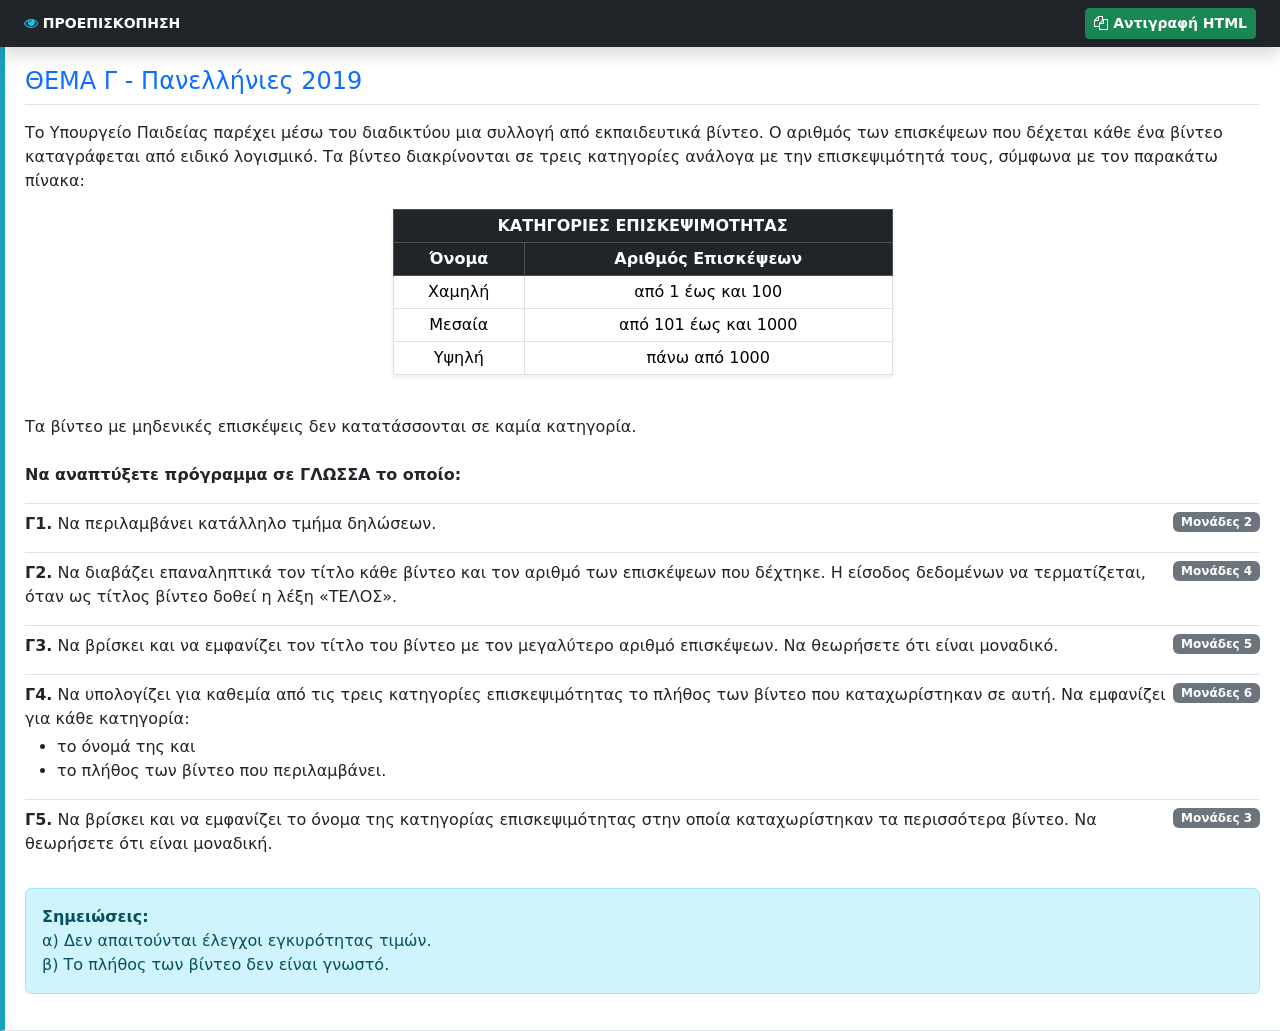
==== editor.html @ a5ac5e38 "Προσθέσαμε την δυνατότητα να κλειδώνω και να ξεκλειδώνω μεζεδάκια από την λίστα επίσης τώρα φαίνοντα" ====
<!DOCTYPE html>
<html lang="el">

<head>
    <meta charset="UTF-8">
    <meta name="viewport" content="width=device-width, initial-scale=1.0">
    <title>Πρόχειρο Μεζεδακίου</title>
    <!-- Bootstrap 5 CDN -->
    <link href="https://cdn.jsdelivr.net/npm/bootstrap@5.3.0/dist/css/bootstrap.min.css" rel="stylesheet">
    <!-- Font Awesome -->
    <link rel="stylesheet" href="https://cdnjs.cloudflare.com/ajax/libs/font-awesome/4.7.0/css/font-awesome.min.css">
    <style>
        body {
            padding: 50px;
            background-color: #f8f9fa;
        }

        .preview-box {
            background: white;
            padding: 20px;
            border-left: 5px solid #17a2b8;
            border-bottom: 1px solid #dee2e6;
            width: 100%;
            min-height: 100vh;
            margin: 0;
            border-radius: 0;
        }

        body {
            padding: 0 !important;
            margin: 0;
        }

        /* Επιπλέον στυλ για το κείμενο του θέματος */
        .html-content-wrapper code {
            color: #d63384;
            font-weight: bold;
            background-color: #f8f9fa;
            padding: 0 4px;
            border-radius: 3px;
        }
    </style>
</head>

<body>

    <div class="container-fluid px-0">
        <!-- Sticky Header με κουμπί Αντιγραφής -->
        <div class="sticky-top bg-dark p-2 d-flex justify-content-between align-items-center shadow">
            <span class="text-white ms-3 fw-bold small"><i class="fa fa-eye text-info"></i> ΠΡΟΕΠΙΣΚΟΠΗΣΗ</span>
            <button onclick="copyMezeHTML()" class="btn btn-success btn-sm me-3 fw-bold">
                <i class="fa fa-copy"></i> Αντιγραφή HTML
            </button>
        </div>

        <div class="preview-box" id="mezePreview">
            <html>
            <div class="html-content-wrapper">
                <h4 class="text-primary mb-3 border-bottom pb-2">ΘΕΜΑ Γ - Πανελλήνιες 2019</h4>

                <p>Το Υπουργείο Παιδείας παρέχει μέσω του διαδικτύου μια συλλογή από εκπαιδευτικά βίντεο. Ο αριθμός των
                    επισκέψεων που δέχεται κάθε ένα βίντεο καταγράφεται από ειδικό λογισμικό. Τα βίντεο διακρίνονται σε
                    τρεις κατηγορίες ανάλογα με την επισκεψιμότητά τους, σύμφωνα με τον παρακάτω πίνακα:</p>

                <div class="table-responsive mb-4">
                    <table class="table table-sm table-bordered text-center align-middle bg-light shadow-sm mx-auto"
                        style="max-width: 500px;">
                        <thead class="table-dark">
                            <tr>
                                <th colspan="2">ΚΑΤΗΓΟΡΙΕΣ ΕΠΙΣΚΕΨΙΜΟΤΗΤΑΣ</th>
                            </tr>
                            <tr>
                                <th>Όνομα</th>
                                <th>Αριθμός Επισκέψεων</th>
                            </tr>
                        </thead>
                        <tbody>
                            <tr>
                                <td>Χαμηλή</td>
                                <td>από 1 έως και 100</td>
                            </tr>
                            <tr>
                                <td>Μεσαία</td>
                                <td>από 101 έως και 1000</td>
                            </tr>
                            <tr>
                                <td>Υψηλή</td>
                                <td>πάνω από 1000</td>
                            </tr>
                        </tbody>
                    </table>
                </div>

                <p>Τα βίντεο με μηδενικές επισκέψεις δεν κατατάσσονται σε καμία κατηγορία.</p>

                <p class="fw-bold mt-4">Να αναπτύξετε πρόγραμμα σε ΓΛΩΣΣΑ το οποίο:</p>

                <div class="mb-3 d-flex justify-content-between align-items-start border-top pt-2">
                    <div><strong>Γ1.</strong> Να περιλαμβάνει κατάλληλο τμήμα δηλώσεων.</div>
                    <span class="badge bg-secondary">Μονάδες 2</span>
                </div>

                <div class="mb-3 d-flex justify-content-between align-items-start border-top pt-2">
                    <div><strong>Γ2.</strong> Να διαβάζει επαναληπτικά τον τίτλο κάθε βίντεο και τον αριθμό των
                        επισκέψεων που δέχτηκε. Η είσοδος δεδομένων να τερματίζεται, όταν ως τίτλος βίντεο δοθεί η λέξη
                        «ΤΕΛΟΣ».</div>
                    <span class="badge bg-secondary">Μονάδες 4</span>
                </div>

                <div class="mb-3 d-flex justify-content-between align-items-start border-top pt-2">
                    <div><strong>Γ3.</strong> Να βρίσκει και να εμφανίζει τον τίτλο του βίντεο με τον μεγαλύτερο αριθμό
                        επισκέψεων. Να θεωρήσετε ότι είναι μοναδικό.</div>
                    <span class="badge bg-secondary">Μονάδες 5</span>
                </div>

                <div class="mb-3 d-flex justify-content-between align-items-start border-top pt-2">
                    <div>
                        <strong>Γ4.</strong> Να υπολογίζει για καθεμία από τις τρεις κατηγορίες επισκεψιμότητας το
                        πλήθος των βίντεο που καταχωρίστηκαν σε αυτή. Να εμφανίζει για κάθε κατηγορία:
                        <ul class="mb-0 mt-1">
                            <li>το όνομά της και</li>
                            <li>το πλήθος των βίντεο που περιλαμβάνει.</li>
                        </ul>
                    </div>
                    <span class="badge bg-secondary">Μονάδες 6</span>
                </div>

                <div class="mb-3 d-flex justify-content-between align-items-start border-top pt-2 pb-2">
                    <div><strong>Γ5.</strong> Να βρίσκει και να εμφανίζει το όνομα της κατηγορίας επισκεψιμότητας στην
                        οποία καταχωρίστηκαν τα περισσότερα βίντεο. Να θεωρήσετε ότι είναι μοναδική.</div>
                    <span class="badge bg-secondary">Μονάδες 3</span>
                </div>

                <div class="alert alert-info mt-4">
                    <strong>Σημειώσεις:</strong><br>
                    α) Δεν απαιτούνται έλεγχοι εγκυρότητας τιμών.<br>
                    β) Το πλήθος των βίντεο δεν είναι γνωστό.
                </div>
            </div>

            </html>
        </div>
    </div>

    <script>
        function copyMezeHTML() {
            const wrapper = document.querySelector('.html-content-wrapper');
            if (!wrapper) return;
            const finalHtml = "<html>\n" + wrapper.outerHTML + "\n</html>";

            // Προσπάθεια με το σύγχρονο API
            if (navigator.clipboard && window.isSecureContext) {
                navigator.clipboard.writeText(finalHtml).then(() => {
                    showSuccess();
                }).catch(() => {
                    fallbackCopy(finalHtml);
                });
            } else {
                fallbackCopy(finalHtml);
            }
        }

        function fallbackCopy(text) {
            const textArea = document.createElement("textarea");
            textArea.value = text;
            document.body.appendChild(textArea);
            textArea.select();
            try {
                document.execCommand('copy');
                showSuccess();
            } catch (err) {
                alert('Η αντιγραφή απέτυχε. Παρακαλώ αντιγράψτε το κείμενο χειροκίνητα.');
            }
            document.body.removeChild(textArea);
        }

        function showSuccess() {
            const btn = document.querySelector('.sticky-top button');
            const originalContent = btn.innerHTML;

            btn.innerHTML = '<i class="fa fa-check"></i> Αντιγράφηκε!';
            btn.classList.replace('btn-success', 'btn-light');

            setTimeout(() => {
                btn.innerHTML = originalContent;
                btn.classList.replace('btn-light', 'btn-success');
            }, 2000);
        }
    </script>

</body>

</html>
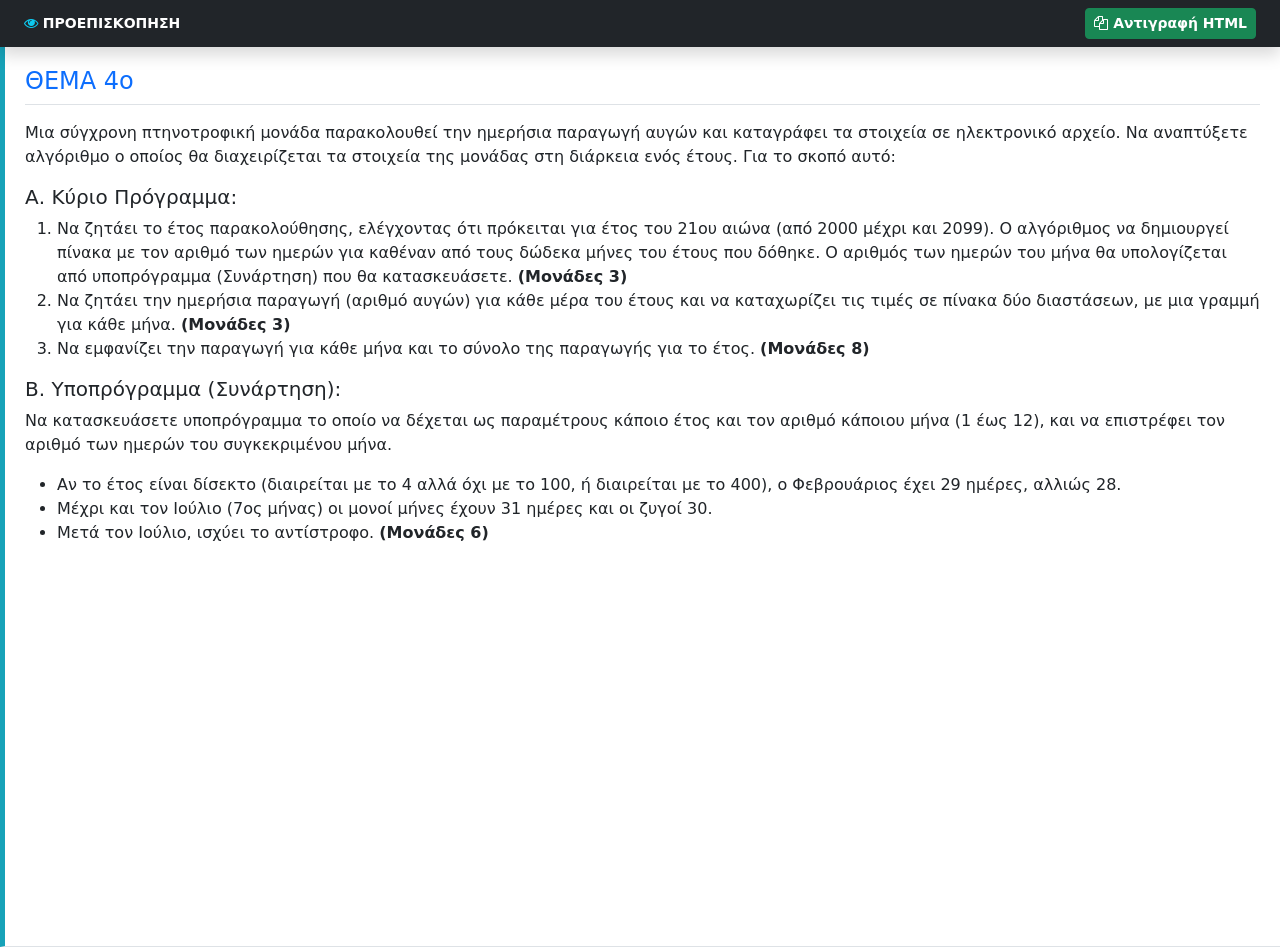
==== commit c1a78aa5: "Προσθέσαμε την δυνατότητα να φεύγει email ή μήνυμα με whatsapp με την βαθμολογία" ====
--- a/editor.html
+++ b/editor.html
@@ -56,85 +56,35 @@
         <div class="preview-box" id="mezePreview">
             <html>
             <div class="html-content-wrapper">
-                <h4 class="text-primary mb-3 border-bottom pb-2">ΘΕΜΑ Γ - Πανελλήνιες 2019</h4>
+                <h4 class="text-primary mb-3 border-bottom pb-2">ΘΕΜΑ 4ο</h4>
+                <p>Μια σύγχρονη πτηνοτροφική μονάδα παρακολουθεί την ημερήσια παραγωγή αυγών και καταγράφει τα στοιχεία
+                    σε ηλεκτρονικό αρχείο. Να αναπτύξετε αλγόριθμο ο οποίος θα διαχειρίζεται τα στοιχεία της μονάδας στη
+                    διάρκεια ενός έτους. Για το σκοπό αυτό:</p>
 
-                <p>Το Υπουργείο Παιδείας παρέχει μέσω του διαδικτύου μια συλλογή από εκπαιδευτικά βίντεο. Ο αριθμός των
-                    επισκέψεων που δέχεται κάθε ένα βίντεο καταγράφεται από ειδικό λογισμικό. Τα βίντεο διακρίνονται σε
-                    τρεις κατηγορίες ανάλογα με την επισκεψιμότητά τους, σύμφωνα με τον παρακάτω πίνακα:</p>
+                <div class="mb-4">
+                    <h5>Α. Κύριο Πρόγραμμα:</h5>
+                    <ol>
+                        <li>Να ζητάει το έτος παρακολούθησης, ελέγχοντας ότι πρόκειται για έτος του 21ου αιώνα (από 2000
+                            μέχρι και 2099). Ο αλγόριθμος να δημιουργεί πίνακα με τον αριθμό των ημερών για καθέναν από
+                            τους δώδεκα μήνες του έτους που δόθηκε. Ο αριθμός των ημερών του μήνα θα υπολογίζεται από
+                            υποπρόγραμμα (Συνάρτηση) που θα κατασκευάσετε. <strong>(Μονάδες 3)</strong></li>
+                        <li>Να ζητάει την ημερήσια παραγωγή (αριθμό αυγών) για κάθε μέρα του έτους και να καταχωρίζει
+                            τις τιμές σε πίνακα δύο διαστάσεων, με μια γραμμή για κάθε μήνα. <strong>(Μονάδες
+                                3)</strong></li>
+                        <li>Να εμφανίζει την παραγωγή για κάθε μήνα και το σύνολο της παραγωγής για το έτος.
+                            <strong>(Μονάδες
+                                8)</strong></li>
+                    </ol>
 
-                <div class="table-responsive mb-4">
-                    <table class="table table-sm table-bordered text-center align-middle bg-light shadow-sm mx-auto"
-                        style="max-width: 500px;">
-                        <thead class="table-dark">
-                            <tr>
-                                <th colspan="2">ΚΑΤΗΓΟΡΙΕΣ ΕΠΙΣΚΕΨΙΜΟΤΗΤΑΣ</th>
-                            </tr>
-                            <tr>
-                                <th>Όνομα</th>
-                                <th>Αριθμός Επισκέψεων</th>
-                            </tr>
-                        </thead>
-                        <tbody>
-                            <tr>
-                                <td>Χαμηλή</td>
-                                <td>από 1 έως και 100</td>
-                            </tr>
-                            <tr>
-                                <td>Μεσαία</td>
-                                <td>από 101 έως και 1000</td>
-                            </tr>
-                            <tr>
-                                <td>Υψηλή</td>
-                                <td>πάνω από 1000</td>
-                            </tr>
-                        </tbody>
-                    </table>
-                </div>
-
-                <p>Τα βίντεο με μηδενικές επισκέψεις δεν κατατάσσονται σε καμία κατηγορία.</p>
-
-                <p class="fw-bold mt-4">Να αναπτύξετε πρόγραμμα σε ΓΛΩΣΣΑ το οποίο:</p>
-
-                <div class="mb-3 d-flex justify-content-between align-items-start border-top pt-2">
-                    <div><strong>Γ1.</strong> Να περιλαμβάνει κατάλληλο τμήμα δηλώσεων.</div>
-                    <span class="badge bg-secondary">Μονάδες 2</span>
-                </div>
-
-                <div class="mb-3 d-flex justify-content-between align-items-start border-top pt-2">
-                    <div><strong>Γ2.</strong> Να διαβάζει επαναληπτικά τον τίτλο κάθε βίντεο και τον αριθμό των
-                        επισκέψεων που δέχτηκε. Η είσοδος δεδομένων να τερματίζεται, όταν ως τίτλος βίντεο δοθεί η λέξη
-                        «ΤΕΛΟΣ».</div>
-                    <span class="badge bg-secondary">Μονάδες 4</span>
-                </div>
-
-                <div class="mb-3 d-flex justify-content-between align-items-start border-top pt-2">
-                    <div><strong>Γ3.</strong> Να βρίσκει και να εμφανίζει τον τίτλο του βίντεο με τον μεγαλύτερο αριθμό
-                        επισκέψεων. Να θεωρήσετε ότι είναι μοναδικό.</div>
-                    <span class="badge bg-secondary">Μονάδες 5</span>
-                </div>
-
-                <div class="mb-3 d-flex justify-content-between align-items-start border-top pt-2">
-                    <div>
-                        <strong>Γ4.</strong> Να υπολογίζει για καθεμία από τις τρεις κατηγορίες επισκεψιμότητας το
-                        πλήθος των βίντεο που καταχωρίστηκαν σε αυτή. Να εμφανίζει για κάθε κατηγορία:
-                        <ul class="mb-0 mt-1">
-                            <li>το όνομά της και</li>
-                            <li>το πλήθος των βίντεο που περιλαμβάνει.</li>
-                        </ul>
-                    </div>
-                    <span class="badge bg-secondary">Μονάδες 6</span>
-                </div>
-
-                <div class="mb-3 d-flex justify-content-between align-items-start border-top pt-2 pb-2">
-                    <div><strong>Γ5.</strong> Να βρίσκει και να εμφανίζει το όνομα της κατηγορίας επισκεψιμότητας στην
-                        οποία καταχωρίστηκαν τα περισσότερα βίντεο. Να θεωρήσετε ότι είναι μοναδική.</div>
-                    <span class="badge bg-secondary">Μονάδες 3</span>
-                </div>
-
-                <div class="alert alert-info mt-4">
-                    <strong>Σημειώσεις:</strong><br>
-                    α) Δεν απαιτούνται έλεγχοι εγκυρότητας τιμών.<br>
-                    β) Το πλήθος των βίντεο δεν είναι γνωστό.
+                    <h5>Β. Υποπρόγραμμα (Συνάρτηση):</h5>
+                    <p>Να κατασκευάσετε υποπρόγραμμα το οποίο να δέχεται ως παραμέτρους κάποιο έτος και τον αριθμό
+                        κάποιου μήνα (1 έως 12), και να επιστρέφει τον αριθμό των ημερών του συγκεκριμένου μήνα.</p>
+                    <ul>
+                        <li>Αν το έτος είναι δίσεκτο (διαιρείται με το 4 αλλά όχι με το 100, ή διαιρείται με το 400), ο
+                            Φεβρουάριος έχει 29 ημέρες, αλλιώς 28.</li>
+                        <li>Μέχρι και τον Ιούλιο (7ος μήνας) οι μονοί μήνες έχουν 31 ημέρες και οι ζυγοί 30.</li>
+                        <li>Μετά τον Ιούλιο, ισχύει το αντίστροφο. <strong>(Μονάδες 6)</strong></li>
+                    </ul>
                 </div>
             </div>
 
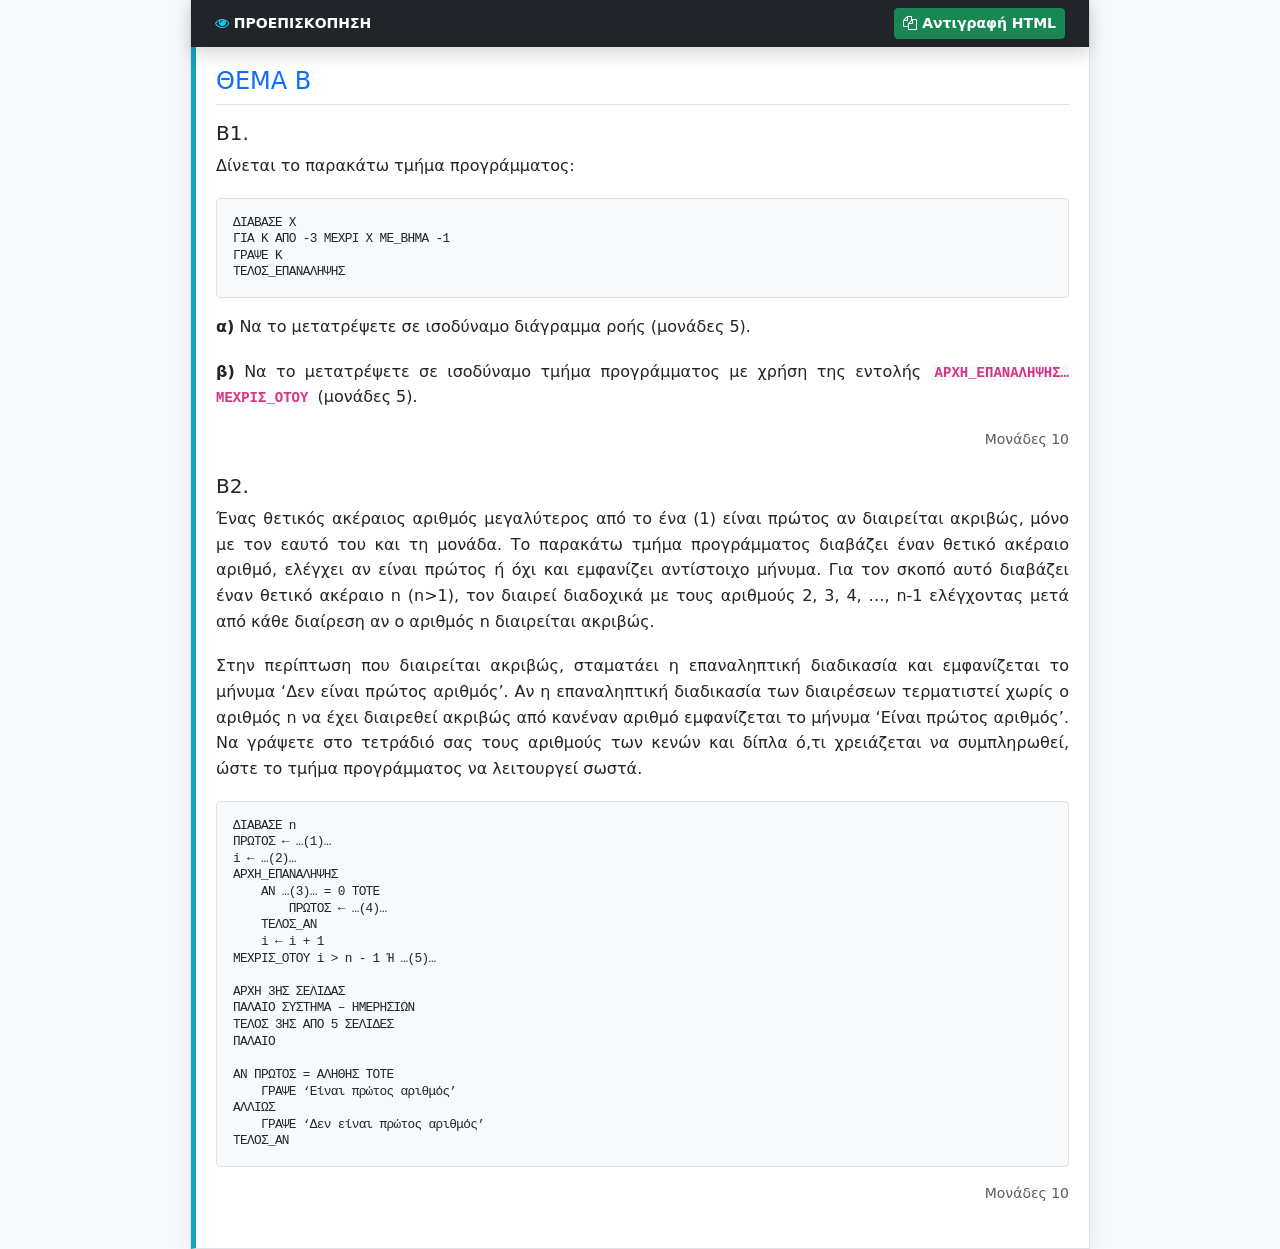
==== commit df0f55a5: "Δώσαμε το δικαίωμα παράτασης μόνο σε όσους έχουν μέοσ όρο πάνω απ 15 και έχουν λιγότερες απο 5 καθυσ" ====
--- a/editor.html
+++ b/editor.html
@@ -9,6 +9,7 @@
     <link href="https://cdn.jsdelivr.net/npm/bootstrap@5.3.0/dist/css/bootstrap.min.css" rel="stylesheet">
     <!-- Font Awesome -->
     <link rel="stylesheet" href="https://cdnjs.cloudflare.com/ajax/libs/font-awesome/4.7.0/css/font-awesome.min.css">
+    <link rel="stylesheet" href="aepp.css">
     <style>
         body {
             padding: 50px;
@@ -54,41 +55,63 @@
         </div>
 
         <div class="preview-box" id="mezePreview">
-            <html>
             <div class="html-content-wrapper">
-                <h4 class="text-primary mb-3 border-bottom pb-2">ΘΕΜΑ 4ο</h4>
-                <p>Μια σύγχρονη πτηνοτροφική μονάδα παρακολουθεί την ημερήσια παραγωγή αυγών και καταγράφει τα στοιχεία
-                    σε ηλεκτρονικό αρχείο. Να αναπτύξετε αλγόριθμο ο οποίος θα διαχειρίζεται τα στοιχεία της μονάδας στη
-                    διάρκεια ενός έτους. Για το σκοπό αυτό:</p>
+                <h4 class="text-primary mb-3 border-bottom pb-2">ΘΕΜΑ Β</h4>
 
                 <div class="mb-4">
-                    <h5>Α. Κύριο Πρόγραμμα:</h5>
-                    <ol>
-                        <li>Να ζητάει το έτος παρακολούθησης, ελέγχοντας ότι πρόκειται για έτος του 21ου αιώνα (από 2000
-                            μέχρι και 2099). Ο αλγόριθμος να δημιουργεί πίνακα με τον αριθμό των ημερών για καθέναν από
-                            τους δώδεκα μήνες του έτους που δόθηκε. Ο αριθμός των ημερών του μήνα θα υπολογίζεται από
-                            υποπρόγραμμα (Συνάρτηση) που θα κατασκευάσετε. <strong>(Μονάδες 3)</strong></li>
-                        <li>Να ζητάει την ημερήσια παραγωγή (αριθμό αυγών) για κάθε μέρα του έτους και να καταχωρίζει
-                            τις τιμές σε πίνακα δύο διαστάσεων, με μια γραμμή για κάθε μήνα. <strong>(Μονάδες
-                                3)</strong></li>
-                        <li>Να εμφανίζει την παραγωγή για κάθε μήνα και το σύνολο της παραγωγής για το έτος.
-                            <strong>(Μονάδες
-                                8)</strong></li>
-                    </ol>
+                    <h5>Β1.</h5>
+                    <p>Δίνεται το παρακάτω τμήμα προγράμματος:</p>
+                    <pre class="aepp-code">ΔΙΑΒΑΣΕ Χ
+ΓΙΑ Κ ΑΠΟ -3 ΜΕΧΡΙ Χ ΜΕ_ΒΗΜΑ -1
+ΓΡΑΨΕ Κ
+ΤΕΛΟΣ_ΕΠΑΝΑΛΗΨΗΣ</pre>
+                    <p><strong>α)</strong> Να το μετατρέψετε σε ισοδύναμο διάγραμμα ροής (μονάδες 5).</p>
+                    <p><strong>β)</strong> Να το μετατρέψετε σε ισοδύναμο τμήμα προγράμματος με χρήση της
+                        εντολής <code>ΑΡΧΗ_ΕΠΑΝΑΛΗΨΗΣ…ΜΕΧΡΙΣ_ΟΤΟΥ</code> (μονάδες 5).</p>
+                    <div class="text-end small text-muted">Μονάδες 10</div>
+                </div>
 
-                    <h5>Β. Υποπρόγραμμα (Συνάρτηση):</h5>
-                    <p>Να κατασκευάσετε υποπρόγραμμα το οποίο να δέχεται ως παραμέτρους κάποιο έτος και τον αριθμό
-                        κάποιου μήνα (1 έως 12), και να επιστρέφει τον αριθμό των ημερών του συγκεκριμένου μήνα.</p>
-                    <ul>
-                        <li>Αν το έτος είναι δίσεκτο (διαιρείται με το 4 αλλά όχι με το 100, ή διαιρείται με το 400), ο
-                            Φεβρουάριος έχει 29 ημέρες, αλλιώς 28.</li>
-                        <li>Μέχρι και τον Ιούλιο (7ος μήνας) οι μονοί μήνες έχουν 31 ημέρες και οι ζυγοί 30.</li>
-                        <li>Μετά τον Ιούλιο, ισχύει το αντίστροφο. <strong>(Μονάδες 6)</strong></li>
-                    </ul>
+                <div class="mb-4">
+                    <h5>Β2.</h5>
+                    <p>Ένας θετικός ακέραιος αριθμός μεγαλύτερος από το ένα (1) είναι πρώτος
+                        αν διαιρείται ακριβώς, μόνο με τον εαυτό του και τη μονάδα. Το
+                        παρακάτω τμήμα προγράμματος διαβάζει έναν θετικό ακέραιο αριθμό,
+                        ελέγχει αν είναι πρώτος ή όχι και εμφανίζει αντίστοιχο μήνυμα. Για τον
+                        σκοπό αυτό διαβάζει έναν θετικό ακέραιο n (n>1), τον διαιρεί διαδοχικά
+                        με τους αριθμούς 2, 3, 4, …, n-1 ελέγχοντας μετά από κάθε διαίρεση αν ο
+                        αριθμός n διαιρείται ακριβώς.</p>
+
+                    <p>Στην περίπτωση που διαιρείται ακριβώς, σταματάει η επαναληπτική
+                        διαδικασία και εμφανίζεται το μήνυμα ‘Δεν είναι πρώτος αριθμός’. Αν η
+                        επαναληπτική διαδικασία των διαιρέσεων τερματιστεί χωρίς ο αριθμός n
+                        να έχει διαιρεθεί ακριβώς από κανέναν αριθμό εμφανίζεται το μήνυμα
+                        ‘Είναι πρώτος αριθμός’. Να γράψετε στο τετράδιό σας τους αριθμούς των
+                        κενών και δίπλα ό,τι χρειάζεται να συμπληρωθεί, ώστε το τμήμα
+                        προγράμματος να λειτουργεί σωστά.</p>
+
+                    <pre class="aepp-code">ΔΙΑΒΑΣΕ n
+ΠΡΩΤΟΣ &larr; …(1)…
+i &larr; …(2)…
+AΡΧΗ_ΕΠΑΝΑΛΗΨΗΣ
+    ΑΝ …(3)… = 0 ΤΟΤΕ
+        ΠΡΩΤΟΣ &larr; …(4)…
+    TEΛΟΣ_ΑΝ
+    i &larr; i + 1
+MEXΡΙΣ_ΟΤΟΥ i > n - 1 Ή …(5)…
+
+ΑΡΧΗ 3ΗΣ ΣΕΛΙΔΑΣ
+ΠΑΛΑΙΟ ΣΥΣΤΗΜΑ – ΗΜΕΡΗΣΙΩΝ
+ΤΕΛΟΣ 3ΗΣ ΑΠΟ 5 ΣΕΛΙΔΕΣ
+ΠΑΛΑΙΟ
+
+ΑΝ ΠΡΩΤΟΣ = ΑΛΗΘΗΣ ΤΟΤΕ
+    ΓΡΑΨΕ ‘Είναι πρώτος αριθμός’
+ΑΛΛΙΩΣ
+    ΓΡΑΨΕ ‘Δεν είναι πρώτος αριθμός’
+ΤΕΛΟΣ_ΑΝ</pre>
+                    <div class="text-end small text-muted">Μονάδες 10</div>
                 </div>
             </div>
-
-            </html>
         </div>
     </div>
 
@@ -96,7 +119,19 @@
         function copyMezeHTML() {
             const wrapper = document.querySelector('.html-content-wrapper');
             if (!wrapper) return;
-            const finalHtml = "<html>\n" + wrapper.outerHTML + "\n</html>";
+
+            // Προσθήκη βασικών στυλ για τη διασφάλιση της μορφοποίησης στο web site
+            const internalStyles = `
+<style>
+  .aepp-code { background-color: #f8f9fa; padding: 1rem; border: 1px solid #dee2e6; border-radius: 0.25rem; font-family: monospace; font-size: 0.85rem; line-height: 1.4; white-space: pre; overflow-x: auto; margin: 15px 0; }
+  .group-header { background-color: #343a40; color: white; padding: 10px; border-radius: 5px; margin-top: 20px; font-weight: bold; }
+  .answer-grid { display: grid; grid-template-columns: repeat(auto-fill, minmax(130px, 1fr)); gap: 12px; padding: 15px 0; width: 100%; }
+  .answer-item { background: #fdfdfd; border: 1px solid #dee2e6; border-radius: 8px; padding: 8px 12px; display: flex; justify-content: space-between; align-items: center; box-shadow: 0 1px 3px rgba(0,0,0,0.05); }
+  .ans-true { color: #28a745 !important; font-weight: bold; }
+  .ans-false { color: #dc3545 !important; font-weight: bold; }
+</style>
+`;
+            const finalHtml = internalStyles + "\n" + wrapper.outerHTML;
 
             // Προσπάθεια με το σύγχρονο API
             if (navigator.clipboard && window.isSecureContext) {
--- a/aepp.css
+++ b/aepp.css
@@ -0,0 +1,479 @@
+/* aepp.css */
+
+/* 1. Κλάση για το πλαίσιο <pre> του αλγορίθμου */
+.aepp-code {
+    /* Βασικά Bootstrap στυλ που θέλουμε να κρατήσουμε */
+    background-color: #f8f9fa;
+    /* bg-light */
+    padding: 1rem;
+    /* p-3 */
+    border: 1px solid #dee2e6;
+    /* border */
+    border-radius: 0.25rem;
+    /* rounded */
+    font-family: SFMono-Regular, Menlo, Monaco, Consolas, "Liberation Mono", "Courier New", monospace;
+    /* text-monospace */
+
+    /* Οι δικές μας ειδικές ρυθμίσεις για κινητά */
+    font-size: 0.8rem;
+    /* Πολύ μικρή γραμματοσειρά */
+    letter-spacing: -0.7px;
+    /* Μικρή απόσταση μεταξύ των γραμμάτων/λέξεων */
+    line-height: 1.3;
+    /* Συμπαγές ύψος γραμμής */
+    white-space: pre;
+    /* Αποφυγή αλλαγής γραμμής */
+    overflow-x: auto;
+    /* Οριζόντιο scroll αν χρειαστεί */
+}
+
+/* 2. Η κλάση για το κενό που συμπληρώνει ο μαθητής */
+.aepp-blank {
+    display: inline-block;
+    /* Απαραίτητο */
+    min-width: 60px;
+    /* Ελάχιστο πλάτος */
+    height: 24px;
+    /* Ύψος που ταιριάζει με τη γραμματοσειρά του αλγορίθμου */
+    padding: 0 4px;
+    /* Εσωτερικό περιθώριο */
+    margin: 0 2px;
+    /* Εξωτερικό περιθώριο */
+    background-color: #f8f9fa;
+    /* Ελαφρύ γκρι φόντο */
+    color: #1a73e8;
+    /* Μπλε χρώμα για το κείμενο συμπλήρωσης */
+    font-weight: bold;
+    text-align: center;
+    line-height: 22px;
+    /* Στοίχιση κειμένου κάθετα μέσα στο span */
+
+    /* --- Η ΝΕΑ ΔΙΟΡΘΩΣΗ --- */
+    vertical-align: top;
+    /* Πρώτα στοίχιση στο πάνω μέρος */
+    margin-top: -3px;
+    /* Αρνητικό περιθώριο πάνω */
+    margin-bottom: -3px;
+    /* Αρνητικό περιθώριο κάτω */
+    position: relative;
+    /* Απαραίτητο για να δουλέψουν τα negative margins */
+    z-index: 1;
+}
+
+/* 3. Ρυθμίσεις για μέγιστη αξιοποίηση πλάτους σε κινητά */
+@media (max-width: 576px) {
+    .mobile-friendly-card {
+        margin-left: -10px !important;
+        margin-right: -10px !important;
+        border-radius: 0 !important;
+    }
+
+    .mobile-friendly-card .card-body {
+        padding: 10px !important;
+    }
+
+    .mobile-friendly-card .html-content-wrapper {
+        font-size: 0.92rem !important;
+        line-height: 1.4;
+    }
+
+    /* Μικραίνουμε λίγο και το padding του κεντρικού container */
+    .container,
+    .container-fluid {
+        padding-left: 10px !important;
+        padding-right: 10px !important;
+    }
+}
+
+/* <--- ΕΔΩ ΕΚΛΕΙΣΕ Η ΑΓΚΥΛΗ ΓΙΑ ΤΑ ΚΙΝΗΤΑ */
+
+/* 4. Desktop Optimization: Κεντράρισμα και περιορισμός πλάτους */
+@media (min-width: 1200px) {
+    body {
+        max-width: 900px;
+        /* Standard πλάτος Bootstrap container */
+        margin: 0 auto !important;
+        /* Κεντράρισμα στο παράθυρο */
+        background-color: #f8f9fa;
+        /* Ελαφρύ γκρι για τα "περιθώρια" έξω από το body */
+        box-shadow: 0 0 20px rgba(0, 0, 0, 0.08);
+        /* Σκιά για να ξεχωρίζει το περιεχόμενο */
+        min-height: 100vh;
+        border-left: 1px solid #dee2e6;
+        border-right: 1px solid #dee2e6;
+        display: block;
+    }
+
+    /* Διασφαλίζουμε ότι το εσωτερικό του body παραμένει λευκό */
+    body>div,
+    body>nav,
+    body>header,
+    body>main,
+    body>footer {
+        background-color: #ffffff;
+    }
+}
+
+/* 5. Βελτίωση αναγνωσιμότητας για το κείμενο στα μεζεδάκια */
+.html-content-wrapper p {
+    line-height: 1.6;
+    margin-bottom: 1.2rem;
+    text-align: justify;
+}
+
+/* Γενικό Στυλ για Διαγράμματα και Εικόνες */
+.exam-img,
+.question-block img,
+.html-content-wrapper img {
+    max-width: 100% !important;
+    height: auto !important;
+    display: block;
+    margin: 20px auto;
+    border: 1px solid #dee2e6;
+    border-radius: 8px;
+    box-shadow: 0 4px 12px rgba(0, 0, 0, 0.08);
+    transition: transform 0.2s;
+}
+
+.exam-img:hover {
+    transform: scale(1.01);
+}
+
+/* Διόρθωση για τις μονάδες στα κινητά (για τα υπάρχοντα μεζεδάκια στη βάση) */
+@media (max-width: 576px) {
+
+    .meze-text .d-flex,
+    .meze-text .justify-content-between,
+    .question-block .d-flex {
+        display: block !important;
+    }
+}
+
+/* Διόρθωση για τις μονάδες στα κινητά (για τα υπάρχοντα μεζεδάκια στη βάση) */
+@media (max-width: 576px) {
+
+    .meze-text .d-flex,
+    .meze-text .justify-content-between {
+        display: block !important;
+    }
+}
+
+/* SOS Badge Pulse Effect */
+@keyframes pulse-sos {
+    0% {
+        transform: scale(1);
+        box-shadow: 0 0 0 0 rgba(220, 53, 69, 0.7);
+    }
+
+    70% {
+        transform: scale(1.05);
+        box-shadow: 0 0 0 10px rgba(220, 53, 69, 0);
+    }
+
+    100% {
+        transform: scale(1);
+        box-shadow: 0 0 0 0 rgba(220, 53, 69, 0);
+    }
+}
+
+.pulse-sos {
+    animation: pulse-sos 2s infinite;
+}
+
+/* Pending Request Pulse Effect */
+@keyframes pulse-pending {
+    0% {
+        transform: scale(1);
+        box-shadow: 0 0 0 0 rgba(255, 193, 7, 0.7);
+    }
+
+    70% {
+        transform: scale(1.05);
+        box-shadow: 0 0 0 10px rgba(255, 193, 7, 0);
+    }
+
+    100% {
+        transform: scale(1);
+        box-shadow: 0 0 0 0 rgba(255, 193, 7, 0);
+    }
+}
+
+.pulse-pending {
+    animation: pulse-pending 2s infinite;
+}
+
+/* Custom Toggle Switch for Admin */
+.switch-container {
+    display: flex;
+    align-items: center;
+    cursor: pointer;
+}
+
+.switch-container input {
+    width: 40px;
+    height: 20px;
+    appearance: none;
+    background: #ccc;
+    border-radius: 20px;
+    position: relative;
+    outline: none;
+    cursor: pointer;
+    transition: 0.3s;
+    margin-right: 10px;
+}
+
+.switch-container input:checked {
+    background: #dc3545;
+}
+
+.switch-container input:before {
+    content: "";
+    position: absolute;
+    width: 16px;
+    height: 16px;
+    border-radius: 50%;
+    top: 2px;
+    left: 2px;
+    background: white;
+    transition: 0.3s;
+}
+
+.switch-container input:checked:before {
+    left: 22px;
+}
+
+/* --- ADMIN & LAYOUT OPTIMIZATIONS --- */
+
+/* Admin Specific Desktop Layout */
+@media (min-width: 1200px) {
+    .admin-body {
+        max-width: 1000px;
+        margin: 0 auto !important;
+        background-color: #f0f2f5;
+        box-shadow: 0 0 20px rgba(0, 0, 0, 0.1);
+        min-height: 100vh;
+        display: block;
+    }
+
+    .admin-body>div,
+    .admin-body>nav,
+    .admin-body>form {
+        background-color: #ffffff;
+    }
+}
+
+/* CKEditor Global Height */
+.ck-editor__editable {
+    min-height: 250px;
+}
+
+/* CKEditor Override for Grading Tables */
+.ck-editor__editable_inline {
+    min-height: 120px !important;
+}
+
+/* Task/Comment Editor (Smaller) */
+.task-comment-editor+.ck-editor .ck-editor__editable {
+    min-height: 120px !important;
+}
+
+/* Preview Box / Pane */
+.preview-box {
+    background: white;
+    padding: 30px;
+    border-left: 5px solid #17a2b8;
+    border-bottom: 1px solid #dee2e6;
+    min-height: 100vh;
+}
+
+.editor-preview-pane {
+    padding: 20px;
+    width: 100%;
+    border-radius: 0;
+    margin: 0;
+}
+
+/* --- EXAM & PRINT STYLES --- */
+
+@media print {
+
+    .d-print-none,
+    .navbar,
+    .no-print,
+    .btn,
+    footer {
+        display: none !important;
+    }
+
+    .container,
+    .container-fluid,
+    #printableArea,
+    #printableReport {
+        width: 100% !important;
+        max-width: 100% !important;
+        margin: 0 !important;
+        padding: 0 !important;
+        border: none !important;
+        box-shadow: none !important;
+    }
+
+    body {
+        background: white !important;
+        margin: 0.5cm;
+    }
+
+    .question-block {
+        page-break-inside: avoid;
+    }
+}
+
+.exam-sheet {
+    font-family: "Times New Roman", Times, serif;
+    background-color: white;
+}
+
+.exam-title-underline {
+    text-decoration: underline;
+}
+
+.exam-hr-bold {
+    border-top: 2px solid #000;
+}
+
+.question-block-text {
+    font-size: 1.05rem;
+    line-height: 1.5;
+}
+
+/* --- REPORT & SUCCESS STYLES --- */
+
+.report-container {
+    background: white;
+    color: black;
+    font-family: 'DejaVu Sans', sans-serif;
+    border-radius: 15px;
+}
+
+.hr-light-grey {
+    border-top: 2px solid #eee;
+}
+
+.report-info-text {
+    font-size: 1.1rem;
+}
+
+.report-comments-box {
+    min-height: 100px;
+    font-style: italic;
+}
+
+.success-card {
+    border-radius: 20px;
+}
+
+.success-icon-large {
+    font-size: 100px;
+    animation: grow 0.6s ease-in-out;
+}
+
+@keyframes grow {
+    0% {
+        transform: scale(0);
+    }
+
+    80% {
+        transform: scale(1.2);
+    }
+
+    100% {
+        transform: scale(1);
+    }
+}
+
+/* Global Utilities & Admin UI */
+.fa-external-link {
+    vertical-align: middle;
+    cursor: pointer;
+}
+
+.dropdown-item:hover {
+    background-color: #f8d7da;
+}
+
+/* Quick Feedback Buttons */
+.btn-mini {
+    padding: 1px 5px !important;
+    font-size: 0.7rem !important;
+    line-height: 1.2 !important;
+}
+
+/* --- SOLUTIONS & ANSWER GRID (TRUE/FALSE) --- */
+.answer-grid {
+    display: grid;
+    grid-template-columns: repeat(auto-fill, minmax(130px, 1fr));
+    gap: 12px;
+    padding: 15px 0;
+}
+
+.answer-item {
+    background: #fdfdfd;
+    border: 1px solid #dee2e6;
+    border-radius: 8px;
+    padding: 8px 12px;
+    display: flex;
+    justify-content: space-between;
+    align-items: center;
+    box-shadow: 0 1px 3px rgba(0, 0, 0, 0.05);
+    transition: transform 0.15s ease-in-out;
+}
+
+.ans-num {
+    font-weight: 700;
+    color: #6c757d;
+    font-size: 0.9rem;
+}
+
+.group-header {
+    background-color: #343a40;
+    color: white;
+    padding: 10px;
+    border-radius: 5px;
+    margin-top: 20px;
+    font-weight: bold;
+}
+
+.ans-true {
+    color: #28a745 !important;
+    font-weight: bold;
+}
+
+.ans-false {
+    color: #dc3545 !important;
+    font-weight: bold;
+}
+
+/* Accordion Styling for Solutions */
+.accordion-item {
+    border-radius: 10px !important;
+    overflow: hidden;
+    margin-bottom: 10px;
+    border: 1px solid #dee2e6 !important;
+}
+
+.accordion-button:not(.collapsed) {
+    background-color: #e8f4fd;
+    color: #0d6efd;
+}
+
+/* Διόρθωση για τους συνδέσμους της θεωρίας που ανοίγουν τα collapses */
+[data-bs-toggle="collapse"] {
+    text-decoration: none !important;
+    color: #212529 !important;
+    /* Σκούρο γκρι/μαύρο */
+    cursor: pointer;
+}
+
+[data-bs-toggle="collapse"]:hover {
+    color: #0d6efd !important;
+    /* Μπλε μόνο στο πέρασμα του ποντικιού */
+}
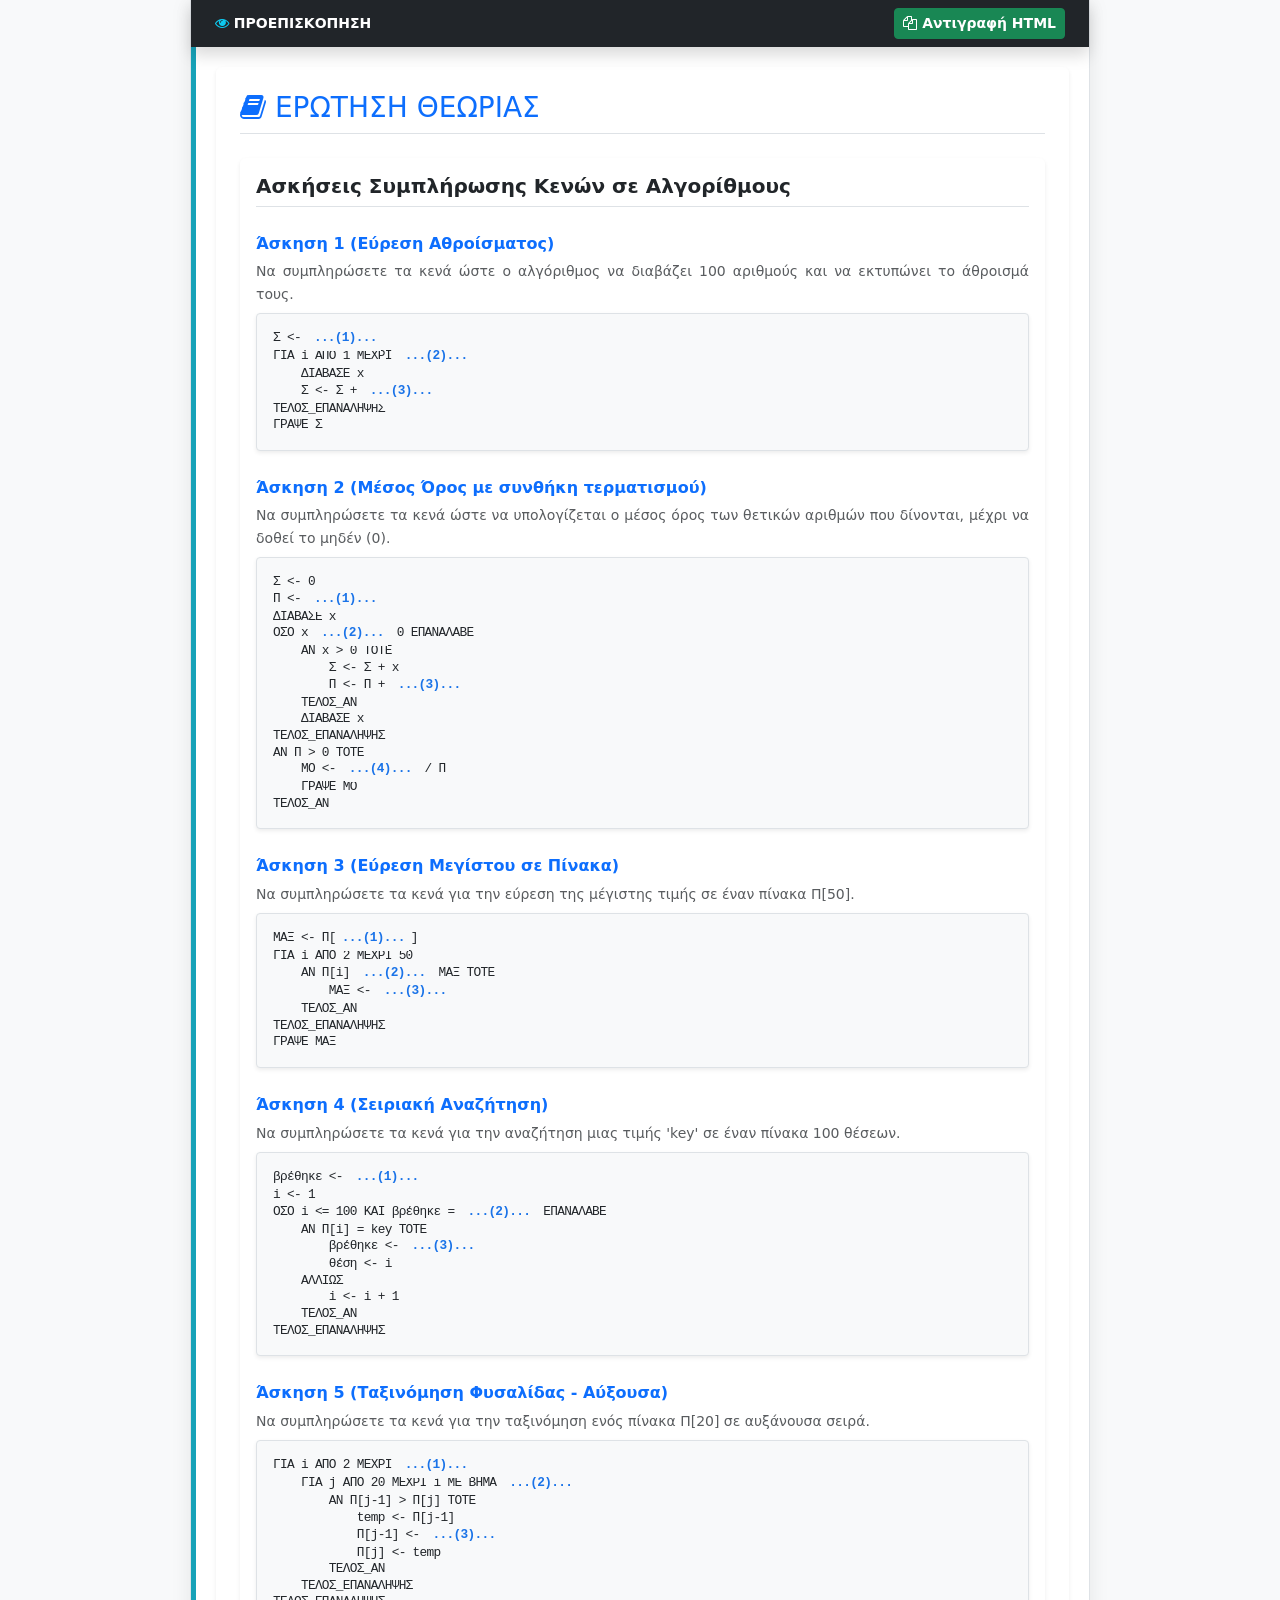
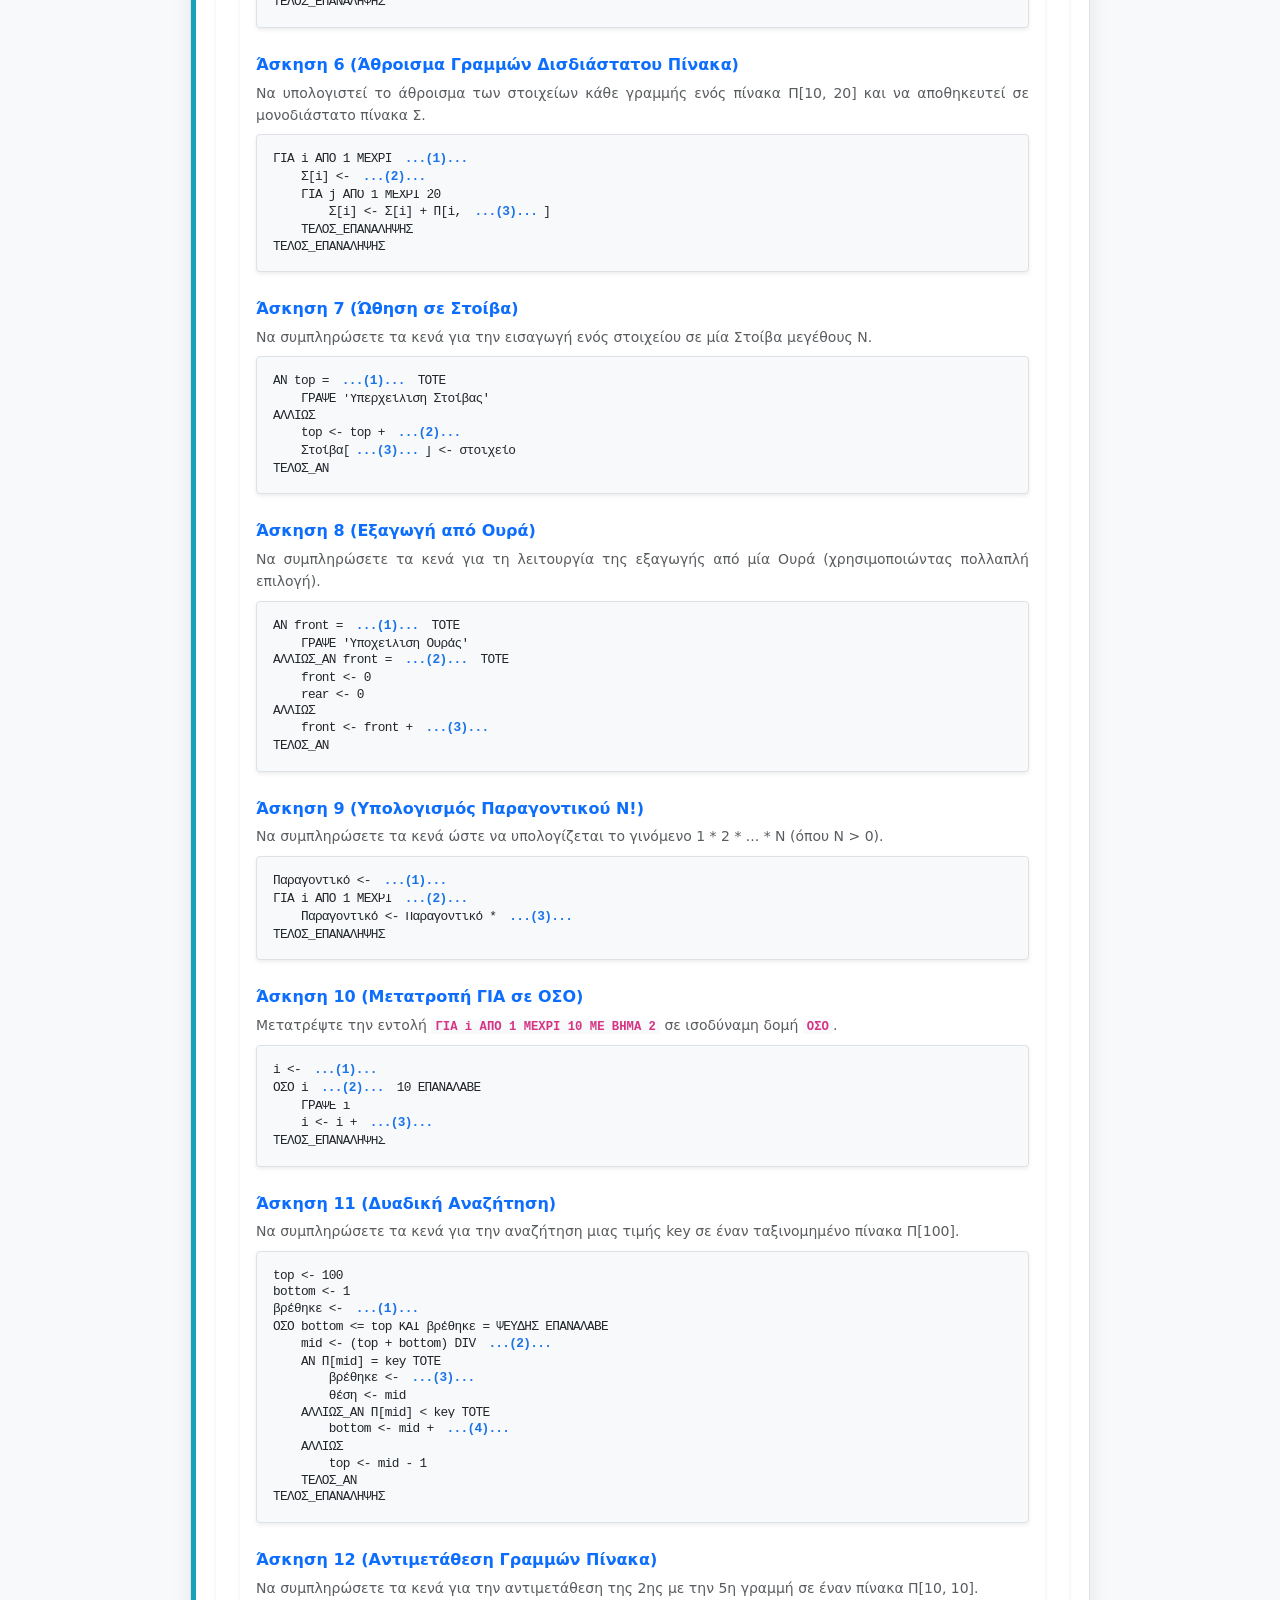
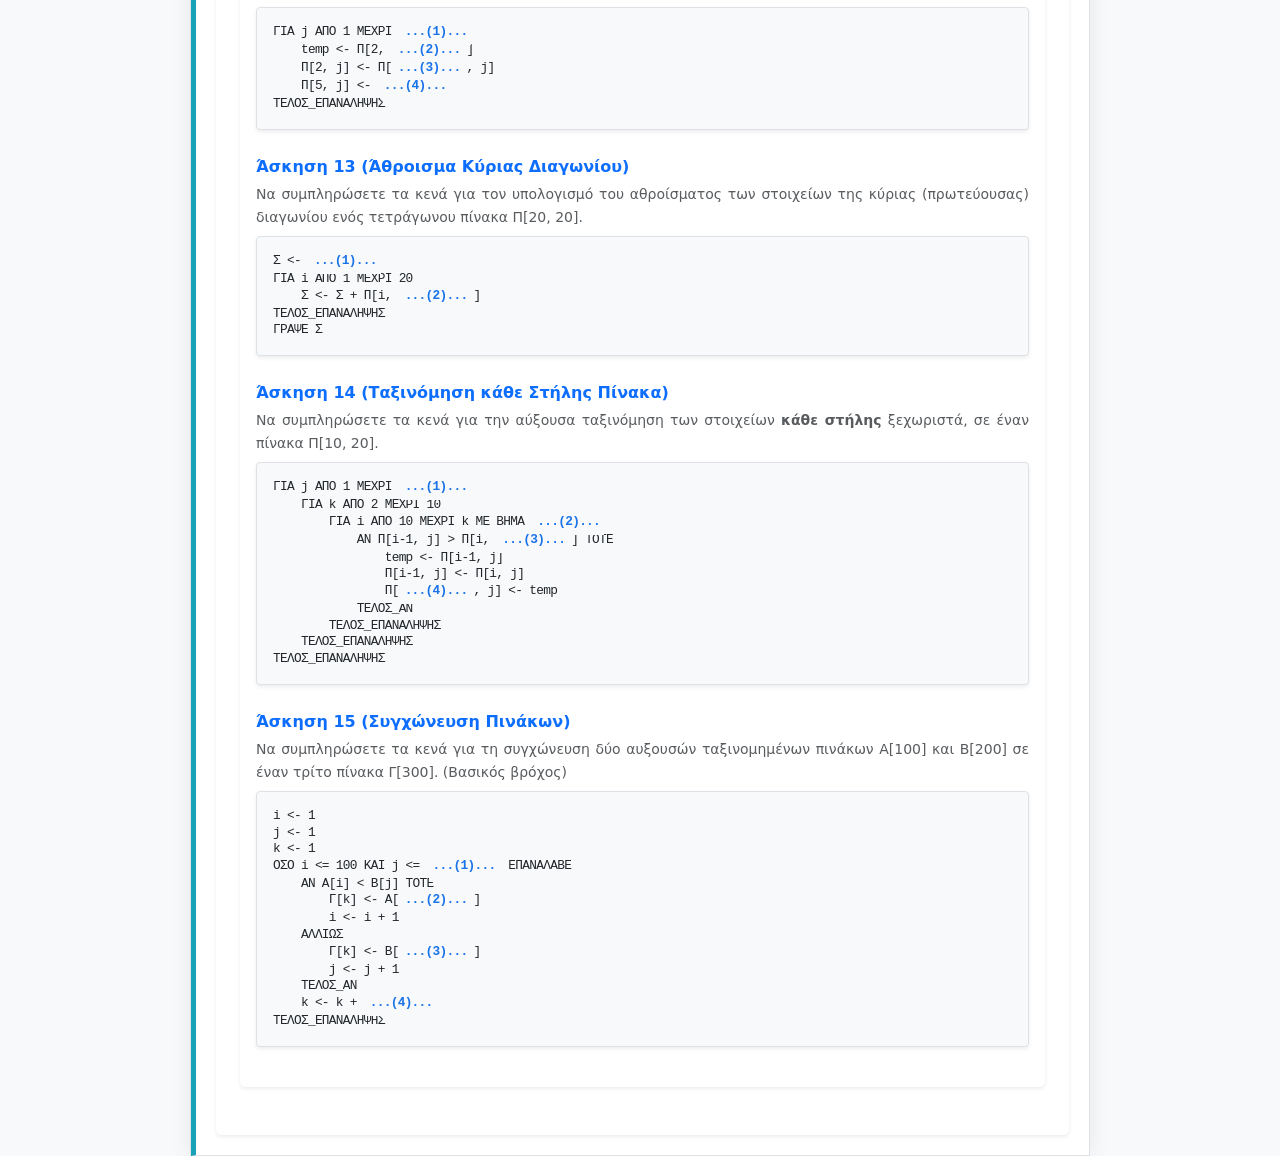
==== commit 5448c3b6: "Βελτιώσεις" ====
--- a/editor.html
+++ b/editor.html
@@ -40,6 +40,32 @@
             padding: 0 4px;
             border-radius: 3px;
         }
+
+        .visual-table {
+            border-collapse: collapse;
+            margin: 15px auto;
+            font-family: monospace;
+            width: auto;
+        }
+
+        .visual-table td,
+        .visual-table th {
+            border: 1px solid #dee2e6;
+            padding: 5px 10px;
+            text-align: center;
+        }
+
+        .visual-table th {
+            background-color: #f8f9fa;
+            color: #6c757d;
+            font-size: 0.75rem;
+            font-weight: bold;
+        }
+
+        .index-row th {
+            border: none;
+            background: transparent;
+        }
     </style>
 </head>
 
@@ -55,123 +81,294 @@
         </div>
 
         <div class="preview-box" id="mezePreview">
-            <div class="html-content-wrapper">
-                <h4 class="text-primary mb-3 border-bottom pb-2">ΘΕΜΑ Β</h4>
-
-                <div class="mb-4">
-                    <h5>Β1.</h5>
-                    <p>Δίνεται το παρακάτω τμήμα προγράμματος:</p>
-                    <pre class="aepp-code">ΔΙΑΒΑΣΕ Χ
-ΓΙΑ Κ ΑΠΟ -3 ΜΕΧΡΙ Χ ΜΕ_ΒΗΜΑ -1
-ΓΡΑΨΕ Κ
-ΤΕΛΟΣ_ΕΠΑΝΑΛΗΨΗΣ</pre>
-                    <p><strong>α)</strong> Να το μετατρέψετε σε ισοδύναμο διάγραμμα ροής (μονάδες 5).</p>
-                    <p><strong>β)</strong> Να το μετατρέψετε σε ισοδύναμο τμήμα προγράμματος με χρήση της
-                        εντολής <code>ΑΡΧΗ_ΕΠΑΝΑΛΗΨΗΣ…ΜΕΧΡΙΣ_ΟΤΟΥ</code> (μονάδες 5).</p>
-                    <div class="text-end small text-muted">Μονάδες 10</div>
-                </div>
-
-                <div class="mb-4">
-                    <h5>Β2.</h5>
-                    <p>Ένας θετικός ακέραιος αριθμός μεγαλύτερος από το ένα (1) είναι πρώτος
-                        αν διαιρείται ακριβώς, μόνο με τον εαυτό του και τη μονάδα. Το
-                        παρακάτω τμήμα προγράμματος διαβάζει έναν θετικό ακέραιο αριθμό,
-                        ελέγχει αν είναι πρώτος ή όχι και εμφανίζει αντίστοιχο μήνυμα. Για τον
-                        σκοπό αυτό διαβάζει έναν θετικό ακέραιο n (n>1), τον διαιρεί διαδοχικά
-                        με τους αριθμούς 2, 3, 4, …, n-1 ελέγχοντας μετά από κάθε διαίρεση αν ο
-                        αριθμός n διαιρείται ακριβώς.</p>
-
-                    <p>Στην περίπτωση που διαιρείται ακριβώς, σταματάει η επαναληπτική
-                        διαδικασία και εμφανίζεται το μήνυμα ‘Δεν είναι πρώτος αριθμός’. Αν η
-                        επαναληπτική διαδικασία των διαιρέσεων τερματιστεί χωρίς ο αριθμός n
-                        να έχει διαιρεθεί ακριβώς από κανέναν αριθμό εμφανίζεται το μήνυμα
-                        ‘Είναι πρώτος αριθμός’. Να γράψετε στο τετράδιό σας τους αριθμούς των
-                        κενών και δίπλα ό,τι χρειάζεται να συμπληρωθεί, ώστε το τμήμα
-                        προγράμματος να λειτουργεί σωστά.</p>
-
-                    <pre class="aepp-code">ΔΙΑΒΑΣΕ n
-ΠΡΩΤΟΣ &larr; …(1)…
-i &larr; …(2)…
-AΡΧΗ_ΕΠΑΝΑΛΗΨΗΣ
-    ΑΝ …(3)… = 0 ΤΟΤΕ
-        ΠΡΩΤΟΣ &larr; …(4)…
-    TEΛΟΣ_ΑΝ
-    i &larr; i + 1
-MEXΡΙΣ_ΟΤΟΥ i > n - 1 Ή …(5)…
-
-ΑΡΧΗ 3ΗΣ ΣΕΛΙΔΑΣ
-ΠΑΛΑΙΟ ΣΥΣΤΗΜΑ – ΗΜΕΡΗΣΙΩΝ
-ΤΕΛΟΣ 3ΗΣ ΑΠΟ 5 ΣΕΛΙΔΕΣ
-ΠΑΛΑΙΟ
-
-ΑΝ ΠΡΩΤΟΣ = ΑΛΗΘΗΣ ΤΟΤΕ
-    ΓΡΑΨΕ ‘Είναι πρώτος αριθμός’
+            <div class="html-content-wrapper container bg-white p-4 shadow-sm rounded">
+                <h3 class="text-primary border-bottom pb-2 mb-4"><i class="fa fa-book"></i> ΕΡΩΤΗΣΗ ΘΕΩΡΙΑΣ</h3>
+
+                <div class="card mb-4 border-0 shadow-sm">
+                    <div class="card-body">
+                        <h5 class="fw-bold text-dark mb-4 border-bottom pb-2">Ασκήσεις Συμπλήρωσης Κενών σε Αλγορίθμους
+                        </h5>
+
+                        <div class="mb-4">
+                            <p class="fw-bold mb-1 text-primary">Άσκηση 1 (Εύρεση Αθροίσματος)</p>
+                            <p class="small text-muted mb-2">Να συμπληρώσετε τα κενά ώστε ο αλγόριθμος να διαβάζει 100
+                                αριθμούς και να εκτυπώνει το άθροισμά τους.</p>
+                            <pre class="aepp-code shadow-sm">
+Σ &lt;- <span class="aepp-blank">...(1)...</span>
+ΓΙΑ i ΑΠΟ 1 ΜΕΧΡΙ <span class="aepp-blank">...(2)...</span>
+    ΔΙΑΒΑΣΕ x
+    Σ &lt;- Σ + <span class="aepp-blank">...(3)...</span>
+ΤΕΛΟΣ_ΕΠΑΝΑΛΗΨΗΣ
+ΓΡΑΨΕ Σ</pre>
+                        </div>
+
+                        <div class="mb-4">
+                            <p class="fw-bold mb-1 text-primary">Άσκηση 2 (Μέσος Όρος με συνθήκη τερματισμού)</p>
+                            <p class="small text-muted mb-2">Να συμπληρώσετε τα κενά ώστε να υπολογίζεται ο μέσος όρος
+                                των θετικών αριθμών που δίνονται, μέχρι να δοθεί το μηδέν (0).</p>
+                            <pre class="aepp-code shadow-sm">
+Σ &lt;- 0
+Π &lt;- <span class="aepp-blank">...(1)...</span>
+ΔΙΑΒΑΣΕ x
+ΟΣΟ x <span class="aepp-blank">...(2)...</span> 0 ΕΠΑΝΑΛΑΒΕ
+    ΑΝ x &gt; 0 ΤΟΤΕ
+        Σ &lt;- Σ + x
+        Π &lt;- Π + <span class="aepp-blank">...(3)...</span>
+    ΤΕΛΟΣ_ΑΝ
+    ΔΙΑΒΑΣΕ x
+ΤΕΛΟΣ_ΕΠΑΝΑΛΗΨΗΣ
+ΑΝ Π &gt; 0 ΤΟΤΕ
+    ΜΟ &lt;- <span class="aepp-blank">...(4)...</span> / Π
+    ΓΡΑΨΕ ΜΟ
+ΤΕΛΟΣ_ΑΝ</pre>
+                        </div>
+
+                        <div class="mb-4">
+                            <p class="fw-bold mb-1 text-primary">Άσκηση 3 (Εύρεση Μεγίστου σε Πίνακα)</p>
+                            <p class="small text-muted mb-2">Να συμπληρώσετε τα κενά για την εύρεση της μέγιστης τιμής
+                                σε έναν πίνακα Π[50].</p>
+                            <pre class="aepp-code shadow-sm">
+ΜΑΞ &lt;- Π[<span class="aepp-blank">...(1)...</span>]
+ΓΙΑ i ΑΠΟ 2 ΜΕΧΡΙ 50
+    ΑΝ Π[i] <span class="aepp-blank">...(2)...</span> ΜΑΞ ΤΟΤΕ
+        ΜΑΞ &lt;- <span class="aepp-blank">...(3)...</span>
+    ΤΕΛΟΣ_ΑΝ
+ΤΕΛΟΣ_ΕΠΑΝΑΛΗΨΗΣ
+ΓΡΑΨΕ ΜΑΞ</pre>
+                        </div>
+
+                        <div class="mb-4">
+                            <p class="fw-bold mb-1 text-primary">Άσκηση 4 (Σειριακή Αναζήτηση)</p>
+                            <p class="small text-muted mb-2">Να συμπληρώσετε τα κενά για την αναζήτηση μιας τιμής 'key'
+                                σε έναν πίνακα 100 θέσεων.</p>
+                            <pre class="aepp-code shadow-sm">
+βρέθηκε &lt;- <span class="aepp-blank">...(1)...</span>
+i &lt;- 1
+ΟΣΟ i &lt;= 100 ΚΑΙ βρέθηκε = <span class="aepp-blank">...(2)...</span> ΕΠΑΝΑΛΑΒΕ
+    ΑΝ Π[i] = key ΤΟΤΕ
+        βρέθηκε &lt;- <span class="aepp-blank">...(3)...</span>
+        θέση &lt;- i
+    ΑΛΛΙΩΣ
+        i &lt;- i + 1
+    ΤΕΛΟΣ_ΑΝ
+ΤΕΛΟΣ_ΕΠΑΝΑΛΗΨΗΣ</pre>
+                        </div>
+
+                        <div class="mb-4">
+                            <p class="fw-bold mb-1 text-primary">Άσκηση 5 (Ταξινόμηση Φυσαλίδας - Αύξουσα)</p>
+                            <p class="small text-muted mb-2">Να συμπληρώσετε τα κενά για την ταξινόμηση ενός πίνακα
+                                Π[20] σε αυξάνουσα σειρά.</p>
+                            <pre class="aepp-code shadow-sm">
+ΓΙΑ i ΑΠΟ 2 ΜΕΧΡΙ <span class="aepp-blank">...(1)...</span>
+    ΓΙΑ j ΑΠΟ 20 ΜΕΧΡΙ i ΜΕ ΒΗΜΑ <span class="aepp-blank">...(2)...</span>
+        ΑΝ Π[j-1] &gt; Π[j] ΤΟΤΕ
+            temp &lt;- Π[j-1]
+            Π[j-1] &lt;- <span class="aepp-blank">...(3)...</span>
+            Π[j] &lt;- temp
+        ΤΕΛΟΣ_ΑΝ
+    ΤΕΛΟΣ_ΕΠΑΝΑΛΗΨΗΣ
+ΤΕΛΟΣ_ΕΠΑΝΑΛΗΨΗΣ</pre>
+                        </div>
+
+                        <div class="mb-4">
+                            <p class="fw-bold mb-1 text-primary">Άσκηση 6 (Άθροισμα Γραμμών Δισδιάστατου Πίνακα)</p>
+                            <p class="small text-muted mb-2">Να υπολογιστεί το άθροισμα των στοιχείων κάθε γραμμής ενός
+                                πίνακα Π[10, 20] και να αποθηκευτεί σε μονοδιάστατο πίνακα Σ.</p>
+                            <pre class="aepp-code shadow-sm">
+ΓΙΑ i ΑΠΟ 1 ΜΕΧΡΙ <span class="aepp-blank">...(1)...</span>
+    Σ[i] &lt;- <span class="aepp-blank">...(2)...</span>
+    ΓΙΑ j ΑΠΟ 1 ΜΕΧΡΙ 20
+        Σ[i] &lt;- Σ[i] + Π[i, <span class="aepp-blank">...(3)...</span>]
+    ΤΕΛΟΣ_ΕΠΑΝΑΛΗΨΗΣ
+ΤΕΛΟΣ_ΕΠΑΝΑΛΗΨΗΣ</pre>
+                        </div>
+
+                        <div class="mb-4">
+                            <p class="fw-bold mb-1 text-primary">Άσκηση 7 (Ώθηση σε Στοίβα)</p>
+                            <p class="small text-muted mb-2">Να συμπληρώσετε τα κενά για την εισαγωγή ενός στοιχείου σε
+                                μία Στοίβα μεγέθους Ν.</p>
+                            <pre class="aepp-code shadow-sm">
+ΑΝ top = <span class="aepp-blank">...(1)...</span> ΤΟΤΕ
+    ΓΡΑΨΕ 'Υπερχείλιση Στοίβας'
 ΑΛΛΙΩΣ
-    ΓΡΑΨΕ ‘Δεν είναι πρώτος αριθμός’
+    top &lt;- top + <span class="aepp-blank">...(2)...</span>
+    Στοίβα[<span class="aepp-blank">...(3)...</span>] &lt;- στοιχείο
 ΤΕΛΟΣ_ΑΝ</pre>
-                    <div class="text-end small text-muted">Μονάδες 10</div>
+                        </div>
+
+                        <div class="mb-4">
+                            <p class="fw-bold mb-1 text-primary">Άσκηση 8 (Εξαγωγή από Ουρά)</p>
+                            <p class="small text-muted mb-2">Να συμπληρώσετε τα κενά για τη λειτουργία της εξαγωγής από
+                                μία Ουρά (χρησιμοποιώντας πολλαπλή επιλογή).</p>
+                            <pre class="aepp-code shadow-sm">
+ΑΝ front = <span class="aepp-blank">...(1)...</span> ΤΟΤΕ
+    ΓΡΑΨΕ 'Υποχείλιση Ουράς'
+ΑΛΛΙΩΣ_ΑΝ front = <span class="aepp-blank">...(2)...</span> ΤΟΤΕ
+    front &lt;- 0
+    rear &lt;- 0
+ΑΛΛΙΩΣ
+    front &lt;- front + <span class="aepp-blank">...(3)...</span>
+ΤΕΛΟΣ_ΑΝ</pre>
+                        </div>
+
+                        <div class="mb-4">
+                            <p class="fw-bold mb-1 text-primary">Άσκηση 9 (Υπολογισμός Παραγοντικού N!)</p>
+                            <p class="small text-muted mb-2">Να συμπληρώσετε τα κενά ώστε να υπολογίζεται το γινόμενο 1
+                                * 2 * ... * N (όπου N &gt; 0).</p>
+                            <pre class="aepp-code shadow-sm">
+Παραγοντικό &lt;- <span class="aepp-blank">...(1)...</span>
+ΓΙΑ i ΑΠΟ 1 ΜΕΧΡΙ <span class="aepp-blank">...(2)...</span>
+    Παραγοντικό &lt;- Παραγοντικό * <span class="aepp-blank">...(3)...</span>
+ΤΕΛΟΣ_ΕΠΑΝΑΛΗΨΗΣ</pre>
+                        </div>
+
+                        <div class="mb-4">
+                            <p class="fw-bold mb-1 text-primary">Άσκηση 10 (Μετατροπή ΓΙΑ σε ΟΣΟ)</p>
+                            <p class="small text-muted mb-2">Μετατρέψτε την εντολή
+                                <code>ΓΙΑ i ΑΠΟ 1 ΜΕΧΡΙ 10 ΜΕ ΒΗΜΑ 2</code> σε ισοδύναμη δομή <code>ΟΣΟ</code>.
+                            </p>
+                            <pre class="aepp-code shadow-sm">
+i &lt;- <span class="aepp-blank">...(1)...</span>
+ΟΣΟ i <span class="aepp-blank">...(2)...</span> 10 ΕΠΑΝΑΛΑΒΕ
+    ΓΡΑΨΕ i
+    i &lt;- i + <span class="aepp-blank">...(3)...</span>
+ΤΕΛΟΣ_ΕΠΑΝΑΛΗΨΗΣ</pre>
+                        </div>
+
+                        <div class="mb-4">
+                            <p class="fw-bold mb-1 text-primary">Άσκηση 11 (Δυαδική Αναζήτηση)</p>
+                            <p class="small text-muted mb-2">Να συμπληρώσετε τα κενά για την αναζήτηση μιας τιμής key σε
+                                έναν ταξινομημένο πίνακα Π[100].</p>
+                            <pre class="aepp-code shadow-sm">
+top &lt;- 100
+bottom &lt;- 1
+βρέθηκε &lt;- <span class="aepp-blank">...(1)...</span>
+ΟΣΟ bottom &lt;= top ΚΑΙ βρέθηκε = ΨΕΥΔΗΣ ΕΠΑΝΑΛΑΒΕ
+    mid &lt;- (top + bottom) DIV <span class="aepp-blank">...(2)...</span>
+    ΑΝ Π[mid] = key ΤΟΤΕ
+        βρέθηκε &lt;- <span class="aepp-blank">...(3)...</span>
+        θέση &lt;- mid
+    ΑΛΛΙΩΣ_ΑΝ Π[mid] &lt; key ΤΟΤΕ
+        bottom &lt;- mid + <span class="aepp-blank">...(4)...</span>
+    ΑΛΛΙΩΣ
+        top &lt;- mid - 1
+    ΤΕΛΟΣ_ΑΝ
+ΤΕΛΟΣ_ΕΠΑΝΑΛΗΨΗΣ</pre>
+                        </div>
+
+                        <div class="mb-4">
+                            <p class="fw-bold mb-1 text-primary">Άσκηση 12 (Αντιμετάθεση Γραμμών Πίνακα)</p>
+                            <p class="small text-muted mb-2">Να συμπληρώσετε τα κενά για την αντιμετάθεση της 2ης με την
+                                5η γραμμή σε έναν πίνακα Π[10, 10].</p>
+                            <pre class="aepp-code shadow-sm">
+ΓΙΑ j ΑΠΟ 1 ΜΕΧΡΙ <span class="aepp-blank">...(1)...</span>
+    temp &lt;- Π[2, <span class="aepp-blank">...(2)...</span>]
+    Π[2, j] &lt;- Π[<span class="aepp-blank">...(3)...</span>, j]
+    Π[5, j] &lt;- <span class="aepp-blank">...(4)...</span>
+ΤΕΛΟΣ_ΕΠΑΝΑΛΗΨΗΣ</pre>
+                        </div>
+
+                        <div class="mb-4">
+                            <p class="fw-bold mb-1 text-primary">Άσκηση 13 (Άθροισμα Κύριας Διαγωνίου)</p>
+                            <p class="small text-muted mb-2">Να συμπληρώσετε τα κενά για τον υπολογισμό του αθροίσματος
+                                των στοιχείων της κύριας (πρωτεύουσας) διαγωνίου ενός τετράγωνου πίνακα Π[20, 20].</p>
+                            <pre class="aepp-code shadow-sm">
+Σ &lt;- <span class="aepp-blank">...(1)...</span>
+ΓΙΑ i ΑΠΟ 1 ΜΕΧΡΙ 20
+    Σ &lt;- Σ + Π[i, <span class="aepp-blank">...(2)...</span>]
+ΤΕΛΟΣ_ΕΠΑΝΑΛΗΨΗΣ
+ΓΡΑΨΕ Σ</pre>
+                        </div>
+
+                        <div class="mb-4">
+                            <p class="fw-bold mb-1 text-primary">Άσκηση 14 (Ταξινόμηση κάθε Στήλης Πίνακα)</p>
+                            <p class="small text-muted mb-2">Να συμπληρώσετε τα κενά για την αύξουσα ταξινόμηση των
+                                στοιχείων <strong>κάθε στήλης</strong> ξεχωριστά, σε έναν πίνακα Π[10, 20].</p>
+                            <pre class="aepp-code shadow-sm">
+ΓΙΑ j ΑΠΟ 1 ΜΕΧΡΙ <span class="aepp-blank">...(1)...</span>
+    ΓΙΑ k ΑΠΟ 2 ΜΕΧΡΙ 10
+        ΓΙΑ i ΑΠΟ 10 ΜΕΧΡΙ k ΜΕ ΒΗΜΑ <span class="aepp-blank">...(2)...</span>
+            ΑΝ Π[i-1, j] &gt; Π[i, <span class="aepp-blank">...(3)...</span>] ΤΟΤΕ
+                temp &lt;- Π[i-1, j]
+                Π[i-1, j] &lt;- Π[i, j]
+                Π[<span class="aepp-blank">...(4)...</span>, j] &lt;- temp
+            ΤΕΛΟΣ_ΑΝ
+        ΤΕΛΟΣ_ΕΠΑΝΑΛΗΨΗΣ
+    ΤΕΛΟΣ_ΕΠΑΝΑΛΗΨΗΣ
+ΤΕΛΟΣ_ΕΠΑΝΑΛΗΨΗΣ</pre>
+                        </div>
+
+                        <div class="mb-4">
+                            <p class="fw-bold mb-1 text-primary">Άσκηση 15 (Συγχώνευση Πινάκων)</p>
+                            <p class="small text-muted mb-2">Να συμπληρώσετε τα κενά για τη συγχώνευση δύο αυξουσών
+                                ταξινομημένων πινάκων Α[100] και Β[200] σε έναν τρίτο πίνακα Γ[300]. (Βασικός βρόχος)
+                            </p>
+                            <pre class="aepp-code shadow-sm">
+i &lt;- 1
+j &lt;- 1
+k &lt;- 1
+ΟΣΟ i &lt;= 100 ΚΑΙ j &lt;= <span class="aepp-blank">...(1)...</span> ΕΠΑΝΑΛΑΒΕ
+    ΑΝ Α[i] &lt; Β[j] ΤΟΤΕ
+        Γ[k] &lt;- Α[<span class="aepp-blank">...(2)...</span>]
+        i &lt;- i + 1
+    ΑΛΛΙΩΣ
+        Γ[k] &lt;- Β[<span class="aepp-blank">...(3)...</span>]
+        j &lt;- j + 1
+    ΤΕΛΟΣ_ΑΝ
+    k &lt;- k + <span class="aepp-blank">...(4)...</span>
+ΤΕΛΟΣ_ΕΠΑΝΑΛΗΨΗΣ</pre>
+                        </div>
+                    </div>
                 </div>
             </div>
         </div>
-    </div>
-
-    <script>
-        function copyMezeHTML() {
-            const wrapper = document.querySelector('.html-content-wrapper');
-            if (!wrapper) return;
-
-            // Προσθήκη βασικών στυλ για τη διασφάλιση της μορφοποίησης στο web site
-            const internalStyles = `
-<style>
-  .aepp-code { background-color: #f8f9fa; padding: 1rem; border: 1px solid #dee2e6; border-radius: 0.25rem; font-family: monospace; font-size: 0.85rem; line-height: 1.4; white-space: pre; overflow-x: auto; margin: 15px 0; }
-  .group-header { background-color: #343a40; color: white; padding: 10px; border-radius: 5px; margin-top: 20px; font-weight: bold; }
-  .answer-grid { display: grid; grid-template-columns: repeat(auto-fill, minmax(130px, 1fr)); gap: 12px; padding: 15px 0; width: 100%; }
-  .answer-item { background: #fdfdfd; border: 1px solid #dee2e6; border-radius: 8px; padding: 8px 12px; display: flex; justify-content: space-between; align-items: center; box-shadow: 0 1px 3px rgba(0,0,0,0.05); }
-  .ans-true { color: #28a745 !important; font-weight: bold; }
-  .ans-false { color: #dc3545 !important; font-weight: bold; }
-</style>
-`;
-            const finalHtml = internalStyles + "\n" + wrapper.outerHTML;
-
-            // Προσπάθεια με το σύγχρονο API
-            if (navigator.clipboard && window.isSecureContext) {
-                navigator.clipboard.writeText(finalHtml).then(() => {
+
+        <script>
+            function copyMezeHTML() {
+                const wrapper = document.querySelector('.html-content-wrapper');
+                if (!wrapper) return;
+
+                const finalHtml = wrapper.outerHTML;
+
+                // Προσπάθεια με το σύγχρονο API
+                if (navigator.clipboard && window.isSecureContext) {
+                    navigator.clipboard.writeText(finalHtml).then(() => {
+                        showSuccess();
+                    }).catch(() => {
+                        fallbackCopy(finalHtml);
+                    });
+                } else {
+                    fallbackCopy(finalHtml);
+                }
+            }
+
+            function fallbackCopy(text) {
+                const textArea = document.createElement("textarea");
+                textArea.value = text;
+                document.body.appendChild(textArea);
+                textArea.select();
+                try {
+                    document.execCommand('copy');
                     showSuccess();
-                }).catch(() => {
-                    fallbackCopy(finalHtml);
-                });
-            } else {
-                fallbackCopy(finalHtml);
+                } catch (err) {
+                    alert('Η αντιγραφή απέτυχε. Παρακαλώ αντιγράψτε το κείμενο χειροκίνητα.');
+                }
+                document.body.removeChild(textArea);
             }
-        }
-
-        function fallbackCopy(text) {
-            const textArea = document.createElement("textarea");
-            textArea.value = text;
-            document.body.appendChild(textArea);
-            textArea.select();
-            try {
-                document.execCommand('copy');
-                showSuccess();
-            } catch (err) {
-                alert('Η αντιγραφή απέτυχε. Παρακαλώ αντιγράψτε το κείμενο χειροκίνητα.');
+
+            function showSuccess() {
+                const btn = document.querySelector('.sticky-top button');
+                const originalContent = btn.innerHTML;
+
+                btn.innerHTML = '<i class="fa fa-check"></i> Αντιγράφηκε!';
+                btn.classList.replace('btn-success', 'btn-light');
+
+                setTimeout(() => {
+                    btn.innerHTML = originalContent;
+                    btn.classList.replace('btn-light', 'btn-success');
+                }, 2000);
             }
-            document.body.removeChild(textArea);
-        }
-
-        function showSuccess() {
-            const btn = document.querySelector('.sticky-top button');
-            const originalContent = btn.innerHTML;
-
-            btn.innerHTML = '<i class="fa fa-check"></i> Αντιγράφηκε!';
-            btn.classList.replace('btn-success', 'btn-light');
-
-            setTimeout(() => {
-                btn.innerHTML = originalContent;
-                btn.classList.replace('btn-light', 'btn-success');
-            }, 2000);
-        }
-    </script>
+        </script>
 
 </body>
 
--- a/aepp.css
+++ b/aepp.css
@@ -60,6 +60,12 @@
     z-index: 1;
 }
 
+/* Κλάση για απόκρυψη χαρακτήρων χωρίς να αναγνωρίζεται ως password από browsers */
+.mask-input {
+    -webkit-text-security: disc !important;
+    text-security: disc !important;
+}
+
 /* 3. Ρυθμίσεις για μέγιστη αξιοποίηση πλάτους σε κινητά */
 @media (max-width: 576px) {
     .mobile-friendly-card {
@@ -424,7 +430,13 @@
     justify-content: space-between;
     align-items: center;
     box-shadow: 0 1px 3px rgba(0, 0, 0, 0.05);
-    transition: transform 0.15s ease-in-out;
+    transition: transform 0.15s ease-in-out, border-color 0.15s;
+}
+
+.answer-item:hover {
+    transform: translateY(-2px);
+    border-color: #28a745;
+    box-shadow: 0 4px 8px rgba(0, 0, 0, 0.08);
 }
 
 .ans-num {
@@ -476,4 +488,81 @@
 [data-bs-toggle="collapse"]:hover {
     color: #0d6efd !important;
     /* Μπλε μόνο στο πέρασμα του ποντικιού */
+}
+
+/* --- Styles μεταφερμένα από editor.html & solution.html --- */
+.html-content-wrapper ul {
+    margin-bottom: 1.2rem;
+    padding-left: 25px;
+}
+
+code {
+    color: #d63384;
+    font-weight: bold;
+    background-color: #f8f9fa;
+    padding: 0 4px;
+    border-radius: 3px;
+}
+
+.visual-table {
+    border-collapse: collapse;
+    margin: 15px auto;
+    font-family: monospace;
+    width: auto;
+}
+
+.visual-table td,
+.visual-table th {
+    border: 1px solid #dee2e6;
+    padding: 5px 10px;
+    text-align: center;
+}
+
+.visual-table th {
+    background-color: #f8f9fa;
+    color: #6c757d;
+    font-size: 0.75rem;
+    font-weight: bold;
+}
+
+.index-row th {
+    border: none;
+    background: transparent;
+}
+
+.table-responsive {
+    overflow-x: auto;
+    -webkit-overflow-scrolling: touch;
+}
+
+.trace-table {
+    border-collapse: collapse;
+    width: 100%;
+    margin: 15px 0;
+    font-size: 0.9rem;
+}
+
+.trace-table th,
+.trace-table td {
+    border: 1px solid #dee2e6;
+    padding: 8px;
+    text-align: center;
+}
+
+.trace-table th {
+    background-color: #f8f9fa;
+    font-weight: bold;
+}
+
+/* Utility */
+.italic {
+    font-style: italic;
+}
+
+/* Specific Badge Sizing for Answer Items */
+.answer-item .badge {
+    font-size: 0.72rem;
+    letter-spacing: 0.3px;
+    padding: 6px 8px;
+    border-radius: 5px;
 }
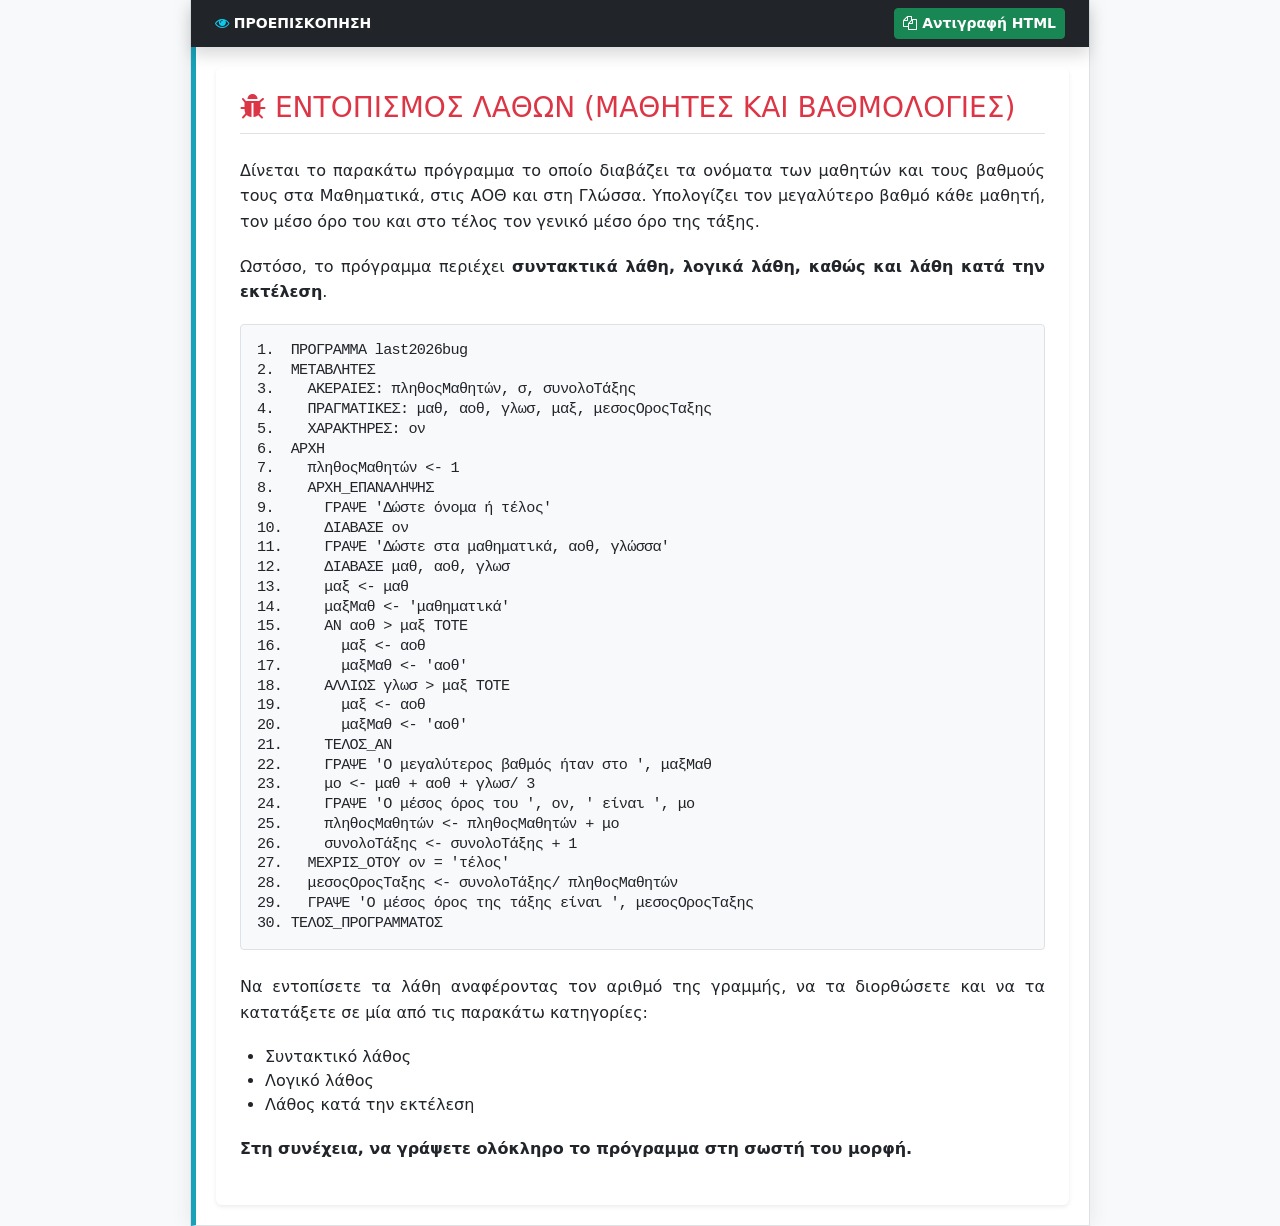
==== commit bea211ce: "changes" ====
--- a/editor.html
+++ b/editor.html
@@ -82,293 +82,105 @@
 
         <div class="preview-box" id="mezePreview">
             <div class="html-content-wrapper container bg-white p-4 shadow-sm rounded">
-                <h3 class="text-primary border-bottom pb-2 mb-4"><i class="fa fa-book"></i> ΕΡΩΤΗΣΗ ΘΕΩΡΙΑΣ</h3>
+                <h3 class="text-danger border-bottom pb-2 mb-4"><i class="fa fa-bug"></i> ΕΝΤΟΠΙΣΜΟΣ ΛΑΘΩΝ (ΜΑΘΗΤΕΣ ΚΑΙ
+                    ΒΑΘΜΟΛΟΓΙΕΣ)
+                </h3>
 
-                <div class="card mb-4 border-0 shadow-sm">
-                    <div class="card-body">
-                        <h5 class="fw-bold text-dark mb-4 border-bottom pb-2">Ασκήσεις Συμπλήρωσης Κενών σε Αλγορίθμους
-                        </h5>
+                <p>Δίνεται το παρακάτω πρόγραμμα το οποίο διαβάζει τα ονόματα των μαθητών και τους βαθμούς τους στα
+                    Μαθηματικά, στις ΑΟΘ και στη Γλώσσα. Υπολογίζει τον μεγαλύτερο βαθμό κάθε μαθητή, τον μέσο όρο του
+                    και στο τέλος τον γενικό μέσο όρο της τάξης.</p>
+                <p>Ωστόσο, το πρόγραμμα περιέχει <strong>συντακτικά λάθη, λογικά λάθη, καθώς και λάθη κατά την
+                        εκτέλεση</strong>.</p>
 
-                        <div class="mb-4">
-                            <p class="fw-bold mb-1 text-primary">Άσκηση 1 (Εύρεση Αθροίσματος)</p>
-                            <p class="small text-muted mb-2">Να συμπληρώσετε τα κενά ώστε ο αλγόριθμος να διαβάζει 100
-                                αριθμούς και να εκτυπώνει το άθροισμά τους.</p>
-                            <pre class="aepp-code shadow-sm">
-Σ &lt;- <span class="aepp-blank">...(1)...</span>
-ΓΙΑ i ΑΠΟ 1 ΜΕΧΡΙ <span class="aepp-blank">...(2)...</span>
-    ΔΙΑΒΑΣΕ x
-    Σ &lt;- Σ + <span class="aepp-blank">...(3)...</span>
-ΤΕΛΟΣ_ΕΠΑΝΑΛΗΨΗΣ
-ΓΡΑΨΕ Σ</pre>
-                        </div>
+                <pre class="aepp-code mb-4" style="font-size: 0.95rem;">1.  ΠΡΟΓΡΑΜΜΑ last2026bug
+2.  ΜΕΤΑΒΛΗΤΕΣ
+3.    ΑΚΕΡΑΙΕΣ: πληθοςΜαθητών, σ, συνολοΤάξης
+4.    ΠΡΑΓΜΑΤΙΚΕΣ: μαθ, αοθ, γλωσ, μαξ, μεσοςΟροςΤαξης
+5.    ΧΑΡΑΚΤΗΡΕΣ: ον
+6.  ΑΡΧΗ
+7.    πληθοςΜαθητών &lt;- 1
+8.    ΑΡΧΗ_ΕΠΑΝΑΛΗΨΗΣ
+9.      ΓΡΑΨΕ 'Δώστε όνομα ή τέλος'
+10.     ΔΙΑΒΑΣΕ ον
+11.     ΓΡΑΨΕ 'Δώστε στα μαθηματικά, αοθ, γλώσσα'
+12.     ΔΙΑΒΑΣΕ μαθ, αοθ, γλωσ
+13.     μαξ &lt;- μαθ
+14.     μαξΜαθ &lt;- 'μαθηματικά'
+15.     ΑΝ αοθ &gt; μαξ ΤΟΤΕ
+16.       μαξ &lt;- αοθ
+17.       μαξΜαθ &lt;- 'αοθ'
+18.     ΑΛΛΙΩΣ γλωσ &gt; μαξ ΤΟΤΕ
+19.       μαξ &lt;- αοθ
+20.       μαξΜαθ &lt;- 'αοθ'
+21.     ΤΕΛΟΣ_ΑΝ
+22.     ΓΡΑΨΕ 'Ο μεγαλύτερος βαθμός ήταν στο ', μαξΜαθ
+23.     μο &lt;- μαθ + αοθ + γλωσ/ 3
+24.     ΓΡΑΨΕ 'Ο μέσος όρος του ', ον, ' είναι ', μο
+25.     πληθοςΜαθητών &lt;- πληθοςΜαθητών + μο
+26.     συνολοΤάξης &lt;- συνολοΤάξης + 1
+27.   ΜΕΧΡΙΣ_ΟΤΟΥ ον = 'τέλος'
+28.   μεσοςΟροςΤαξης &lt;- συνολοΤάξης/ πληθοςΜαθητών
+29.   ΓΡΑΨΕ 'Ο μέσος όρος της τάξης είναι ', μεσοςΟροςΤαξης
+30. ΤΕΛΟΣ_ΠΡΟΓΡΑΜΜΑΤΟΣ</pre>
 
-                        <div class="mb-4">
-                            <p class="fw-bold mb-1 text-primary">Άσκηση 2 (Μέσος Όρος με συνθήκη τερματισμού)</p>
-                            <p class="small text-muted mb-2">Να συμπληρώσετε τα κενά ώστε να υπολογίζεται ο μέσος όρος
-                                των θετικών αριθμών που δίνονται, μέχρι να δοθεί το μηδέν (0).</p>
-                            <pre class="aepp-code shadow-sm">
-Σ &lt;- 0
-Π &lt;- <span class="aepp-blank">...(1)...</span>
-ΔΙΑΒΑΣΕ x
-ΟΣΟ x <span class="aepp-blank">...(2)...</span> 0 ΕΠΑΝΑΛΑΒΕ
-    ΑΝ x &gt; 0 ΤΟΤΕ
-        Σ &lt;- Σ + x
-        Π &lt;- Π + <span class="aepp-blank">...(3)...</span>
-    ΤΕΛΟΣ_ΑΝ
-    ΔΙΑΒΑΣΕ x
-ΤΕΛΟΣ_ΕΠΑΝΑΛΗΨΗΣ
-ΑΝ Π &gt; 0 ΤΟΤΕ
-    ΜΟ &lt;- <span class="aepp-blank">...(4)...</span> / Π
-    ΓΡΑΨΕ ΜΟ
-ΤΕΛΟΣ_ΑΝ</pre>
-                        </div>
-
-                        <div class="mb-4">
-                            <p class="fw-bold mb-1 text-primary">Άσκηση 3 (Εύρεση Μεγίστου σε Πίνακα)</p>
-                            <p class="small text-muted mb-2">Να συμπληρώσετε τα κενά για την εύρεση της μέγιστης τιμής
-                                σε έναν πίνακα Π[50].</p>
-                            <pre class="aepp-code shadow-sm">
-ΜΑΞ &lt;- Π[<span class="aepp-blank">...(1)...</span>]
-ΓΙΑ i ΑΠΟ 2 ΜΕΧΡΙ 50
-    ΑΝ Π[i] <span class="aepp-blank">...(2)...</span> ΜΑΞ ΤΟΤΕ
-        ΜΑΞ &lt;- <span class="aepp-blank">...(3)...</span>
-    ΤΕΛΟΣ_ΑΝ
-ΤΕΛΟΣ_ΕΠΑΝΑΛΗΨΗΣ
-ΓΡΑΨΕ ΜΑΞ</pre>
-                        </div>
-
-                        <div class="mb-4">
-                            <p class="fw-bold mb-1 text-primary">Άσκηση 4 (Σειριακή Αναζήτηση)</p>
-                            <p class="small text-muted mb-2">Να συμπληρώσετε τα κενά για την αναζήτηση μιας τιμής 'key'
-                                σε έναν πίνακα 100 θέσεων.</p>
-                            <pre class="aepp-code shadow-sm">
-βρέθηκε &lt;- <span class="aepp-blank">...(1)...</span>
-i &lt;- 1
-ΟΣΟ i &lt;= 100 ΚΑΙ βρέθηκε = <span class="aepp-blank">...(2)...</span> ΕΠΑΝΑΛΑΒΕ
-    ΑΝ Π[i] = key ΤΟΤΕ
-        βρέθηκε &lt;- <span class="aepp-blank">...(3)...</span>
-        θέση &lt;- i
-    ΑΛΛΙΩΣ
-        i &lt;- i + 1
-    ΤΕΛΟΣ_ΑΝ
-ΤΕΛΟΣ_ΕΠΑΝΑΛΗΨΗΣ</pre>
-                        </div>
-
-                        <div class="mb-4">
-                            <p class="fw-bold mb-1 text-primary">Άσκηση 5 (Ταξινόμηση Φυσαλίδας - Αύξουσα)</p>
-                            <p class="small text-muted mb-2">Να συμπληρώσετε τα κενά για την ταξινόμηση ενός πίνακα
-                                Π[20] σε αυξάνουσα σειρά.</p>
-                            <pre class="aepp-code shadow-sm">
-ΓΙΑ i ΑΠΟ 2 ΜΕΧΡΙ <span class="aepp-blank">...(1)...</span>
-    ΓΙΑ j ΑΠΟ 20 ΜΕΧΡΙ i ΜΕ ΒΗΜΑ <span class="aepp-blank">...(2)...</span>
-        ΑΝ Π[j-1] &gt; Π[j] ΤΟΤΕ
-            temp &lt;- Π[j-1]
-            Π[j-1] &lt;- <span class="aepp-blank">...(3)...</span>
-            Π[j] &lt;- temp
-        ΤΕΛΟΣ_ΑΝ
-    ΤΕΛΟΣ_ΕΠΑΝΑΛΗΨΗΣ
-ΤΕΛΟΣ_ΕΠΑΝΑΛΗΨΗΣ</pre>
-                        </div>
-
-                        <div class="mb-4">
-                            <p class="fw-bold mb-1 text-primary">Άσκηση 6 (Άθροισμα Γραμμών Δισδιάστατου Πίνακα)</p>
-                            <p class="small text-muted mb-2">Να υπολογιστεί το άθροισμα των στοιχείων κάθε γραμμής ενός
-                                πίνακα Π[10, 20] και να αποθηκευτεί σε μονοδιάστατο πίνακα Σ.</p>
-                            <pre class="aepp-code shadow-sm">
-ΓΙΑ i ΑΠΟ 1 ΜΕΧΡΙ <span class="aepp-blank">...(1)...</span>
-    Σ[i] &lt;- <span class="aepp-blank">...(2)...</span>
-    ΓΙΑ j ΑΠΟ 1 ΜΕΧΡΙ 20
-        Σ[i] &lt;- Σ[i] + Π[i, <span class="aepp-blank">...(3)...</span>]
-    ΤΕΛΟΣ_ΕΠΑΝΑΛΗΨΗΣ
-ΤΕΛΟΣ_ΕΠΑΝΑΛΗΨΗΣ</pre>
-                        </div>
-
-                        <div class="mb-4">
-                            <p class="fw-bold mb-1 text-primary">Άσκηση 7 (Ώθηση σε Στοίβα)</p>
-                            <p class="small text-muted mb-2">Να συμπληρώσετε τα κενά για την εισαγωγή ενός στοιχείου σε
-                                μία Στοίβα μεγέθους Ν.</p>
-                            <pre class="aepp-code shadow-sm">
-ΑΝ top = <span class="aepp-blank">...(1)...</span> ΤΟΤΕ
-    ΓΡΑΨΕ 'Υπερχείλιση Στοίβας'
-ΑΛΛΙΩΣ
-    top &lt;- top + <span class="aepp-blank">...(2)...</span>
-    Στοίβα[<span class="aepp-blank">...(3)...</span>] &lt;- στοιχείο
-ΤΕΛΟΣ_ΑΝ</pre>
-                        </div>
-
-                        <div class="mb-4">
-                            <p class="fw-bold mb-1 text-primary">Άσκηση 8 (Εξαγωγή από Ουρά)</p>
-                            <p class="small text-muted mb-2">Να συμπληρώσετε τα κενά για τη λειτουργία της εξαγωγής από
-                                μία Ουρά (χρησιμοποιώντας πολλαπλή επιλογή).</p>
-                            <pre class="aepp-code shadow-sm">
-ΑΝ front = <span class="aepp-blank">...(1)...</span> ΤΟΤΕ
-    ΓΡΑΨΕ 'Υποχείλιση Ουράς'
-ΑΛΛΙΩΣ_ΑΝ front = <span class="aepp-blank">...(2)...</span> ΤΟΤΕ
-    front &lt;- 0
-    rear &lt;- 0
-ΑΛΛΙΩΣ
-    front &lt;- front + <span class="aepp-blank">...(3)...</span>
-ΤΕΛΟΣ_ΑΝ</pre>
-                        </div>
-
-                        <div class="mb-4">
-                            <p class="fw-bold mb-1 text-primary">Άσκηση 9 (Υπολογισμός Παραγοντικού N!)</p>
-                            <p class="small text-muted mb-2">Να συμπληρώσετε τα κενά ώστε να υπολογίζεται το γινόμενο 1
-                                * 2 * ... * N (όπου N &gt; 0).</p>
-                            <pre class="aepp-code shadow-sm">
-Παραγοντικό &lt;- <span class="aepp-blank">...(1)...</span>
-ΓΙΑ i ΑΠΟ 1 ΜΕΧΡΙ <span class="aepp-blank">...(2)...</span>
-    Παραγοντικό &lt;- Παραγοντικό * <span class="aepp-blank">...(3)...</span>
-ΤΕΛΟΣ_ΕΠΑΝΑΛΗΨΗΣ</pre>
-                        </div>
-
-                        <div class="mb-4">
-                            <p class="fw-bold mb-1 text-primary">Άσκηση 10 (Μετατροπή ΓΙΑ σε ΟΣΟ)</p>
-                            <p class="small text-muted mb-2">Μετατρέψτε την εντολή
-                                <code>ΓΙΑ i ΑΠΟ 1 ΜΕΧΡΙ 10 ΜΕ ΒΗΜΑ 2</code> σε ισοδύναμη δομή <code>ΟΣΟ</code>.
-                            </p>
-                            <pre class="aepp-code shadow-sm">
-i &lt;- <span class="aepp-blank">...(1)...</span>
-ΟΣΟ i <span class="aepp-blank">...(2)...</span> 10 ΕΠΑΝΑΛΑΒΕ
-    ΓΡΑΨΕ i
-    i &lt;- i + <span class="aepp-blank">...(3)...</span>
-ΤΕΛΟΣ_ΕΠΑΝΑΛΗΨΗΣ</pre>
-                        </div>
-
-                        <div class="mb-4">
-                            <p class="fw-bold mb-1 text-primary">Άσκηση 11 (Δυαδική Αναζήτηση)</p>
-                            <p class="small text-muted mb-2">Να συμπληρώσετε τα κενά για την αναζήτηση μιας τιμής key σε
-                                έναν ταξινομημένο πίνακα Π[100].</p>
-                            <pre class="aepp-code shadow-sm">
-top &lt;- 100
-bottom &lt;- 1
-βρέθηκε &lt;- <span class="aepp-blank">...(1)...</span>
-ΟΣΟ bottom &lt;= top ΚΑΙ βρέθηκε = ΨΕΥΔΗΣ ΕΠΑΝΑΛΑΒΕ
-    mid &lt;- (top + bottom) DIV <span class="aepp-blank">...(2)...</span>
-    ΑΝ Π[mid] = key ΤΟΤΕ
-        βρέθηκε &lt;- <span class="aepp-blank">...(3)...</span>
-        θέση &lt;- mid
-    ΑΛΛΙΩΣ_ΑΝ Π[mid] &lt; key ΤΟΤΕ
-        bottom &lt;- mid + <span class="aepp-blank">...(4)...</span>
-    ΑΛΛΙΩΣ
-        top &lt;- mid - 1
-    ΤΕΛΟΣ_ΑΝ
-ΤΕΛΟΣ_ΕΠΑΝΑΛΗΨΗΣ</pre>
-                        </div>
-
-                        <div class="mb-4">
-                            <p class="fw-bold mb-1 text-primary">Άσκηση 12 (Αντιμετάθεση Γραμμών Πίνακα)</p>
-                            <p class="small text-muted mb-2">Να συμπληρώσετε τα κενά για την αντιμετάθεση της 2ης με την
-                                5η γραμμή σε έναν πίνακα Π[10, 10].</p>
-                            <pre class="aepp-code shadow-sm">
-ΓΙΑ j ΑΠΟ 1 ΜΕΧΡΙ <span class="aepp-blank">...(1)...</span>
-    temp &lt;- Π[2, <span class="aepp-blank">...(2)...</span>]
-    Π[2, j] &lt;- Π[<span class="aepp-blank">...(3)...</span>, j]
-    Π[5, j] &lt;- <span class="aepp-blank">...(4)...</span>
-ΤΕΛΟΣ_ΕΠΑΝΑΛΗΨΗΣ</pre>
-                        </div>
-
-                        <div class="mb-4">
-                            <p class="fw-bold mb-1 text-primary">Άσκηση 13 (Άθροισμα Κύριας Διαγωνίου)</p>
-                            <p class="small text-muted mb-2">Να συμπληρώσετε τα κενά για τον υπολογισμό του αθροίσματος
-                                των στοιχείων της κύριας (πρωτεύουσας) διαγωνίου ενός τετράγωνου πίνακα Π[20, 20].</p>
-                            <pre class="aepp-code shadow-sm">
-Σ &lt;- <span class="aepp-blank">...(1)...</span>
-ΓΙΑ i ΑΠΟ 1 ΜΕΧΡΙ 20
-    Σ &lt;- Σ + Π[i, <span class="aepp-blank">...(2)...</span>]
-ΤΕΛΟΣ_ΕΠΑΝΑΛΗΨΗΣ
-ΓΡΑΨΕ Σ</pre>
-                        </div>
-
-                        <div class="mb-4">
-                            <p class="fw-bold mb-1 text-primary">Άσκηση 14 (Ταξινόμηση κάθε Στήλης Πίνακα)</p>
-                            <p class="small text-muted mb-2">Να συμπληρώσετε τα κενά για την αύξουσα ταξινόμηση των
-                                στοιχείων <strong>κάθε στήλης</strong> ξεχωριστά, σε έναν πίνακα Π[10, 20].</p>
-                            <pre class="aepp-code shadow-sm">
-ΓΙΑ j ΑΠΟ 1 ΜΕΧΡΙ <span class="aepp-blank">...(1)...</span>
-    ΓΙΑ k ΑΠΟ 2 ΜΕΧΡΙ 10
-        ΓΙΑ i ΑΠΟ 10 ΜΕΧΡΙ k ΜΕ ΒΗΜΑ <span class="aepp-blank">...(2)...</span>
-            ΑΝ Π[i-1, j] &gt; Π[i, <span class="aepp-blank">...(3)...</span>] ΤΟΤΕ
-                temp &lt;- Π[i-1, j]
-                Π[i-1, j] &lt;- Π[i, j]
-                Π[<span class="aepp-blank">...(4)...</span>, j] &lt;- temp
-            ΤΕΛΟΣ_ΑΝ
-        ΤΕΛΟΣ_ΕΠΑΝΑΛΗΨΗΣ
-    ΤΕΛΟΣ_ΕΠΑΝΑΛΗΨΗΣ
-ΤΕΛΟΣ_ΕΠΑΝΑΛΗΨΗΣ</pre>
-                        </div>
-
-                        <div class="mb-4">
-                            <p class="fw-bold mb-1 text-primary">Άσκηση 15 (Συγχώνευση Πινάκων)</p>
-                            <p class="small text-muted mb-2">Να συμπληρώσετε τα κενά για τη συγχώνευση δύο αυξουσών
-                                ταξινομημένων πινάκων Α[100] και Β[200] σε έναν τρίτο πίνακα Γ[300]. (Βασικός βρόχος)
-                            </p>
-                            <pre class="aepp-code shadow-sm">
-i &lt;- 1
-j &lt;- 1
-k &lt;- 1
-ΟΣΟ i &lt;= 100 ΚΑΙ j &lt;= <span class="aepp-blank">...(1)...</span> ΕΠΑΝΑΛΑΒΕ
-    ΑΝ Α[i] &lt; Β[j] ΤΟΤΕ
-        Γ[k] &lt;- Α[<span class="aepp-blank">...(2)...</span>]
-        i &lt;- i + 1
-    ΑΛΛΙΩΣ
-        Γ[k] &lt;- Β[<span class="aepp-blank">...(3)...</span>]
-        j &lt;- j + 1
-    ΤΕΛΟΣ_ΑΝ
-    k &lt;- k + <span class="aepp-blank">...(4)...</span>
-ΤΕΛΟΣ_ΕΠΑΝΑΛΗΨΗΣ</pre>
-                        </div>
-                    </div>
-                </div>
+                <p>Να εντοπίσετε τα λάθη αναφέροντας τον αριθμό της γραμμής, να τα διορθώσετε και να τα κατατάξετε σε
+                    μία από τις παρακάτω κατηγορίες:</p>
+                <ul>
+                    <li>Συντακτικό λάθος</li>
+                    <li>Λογικό λάθος</li>
+                    <li>Λάθος κατά την εκτέλεση</li>
+                </ul>
+                <p class="mt-3 fw-bold">Στη συνέχεια, να γράψετε ολόκληρο το πρόγραμμα στη σωστή του μορφή.</p>
             </div>
         </div>
+    </div>
 
-        <script>
-            function copyMezeHTML() {
-                const wrapper = document.querySelector('.html-content-wrapper');
-                if (!wrapper) return;
+    <script>
+        function copyMezeHTML() {
+            const wrapper = document.querySelector('.html-content-wrapper');
+            if (!wrapper) return;
 
-                const finalHtml = wrapper.outerHTML;
+            const finalHtml = wrapper.outerHTML;
 
-                // Προσπάθεια με το σύγχρονο API
-                if (navigator.clipboard && window.isSecureContext) {
-                    navigator.clipboard.writeText(finalHtml).then(() => {
-                        showSuccess();
-                    }).catch(() => {
-                        fallbackCopy(finalHtml);
-                    });
-                } else {
+            // Προσπάθεια με το σύγχρονο API
+            if (navigator.clipboard && window.isSecureContext) {
+                navigator.clipboard.writeText(finalHtml).then(() => {
+                    showSuccess();
+                }).catch(() => {
                     fallbackCopy(finalHtml);
-                }
+                });
+            } else {
+                fallbackCopy(finalHtml);
             }
+        }
 
-            function fallbackCopy(text) {
-                const textArea = document.createElement("textarea");
-                textArea.value = text;
-                document.body.appendChild(textArea);
-                textArea.select();
-                try {
-                    document.execCommand('copy');
-                    showSuccess();
-                } catch (err) {
-                    alert('Η αντιγραφή απέτυχε. Παρακαλώ αντιγράψτε το κείμενο χειροκίνητα.');
-                }
-                document.body.removeChild(textArea);
+        function fallbackCopy(text) {
+            const textArea = document.createElement("textarea");
+            textArea.value = text;
+            document.body.appendChild(textArea);
+            textArea.select();
+            try {
+                document.execCommand('copy');
+                showSuccess();
+            } catch (err) {
+                alert('Η αντιγραφή απέτυχε. Παρακαλώ αντιγράψτε το κείμενο χειροκίνητα.');
             }
+            document.body.removeChild(textArea);
+        }
 
-            function showSuccess() {
-                const btn = document.querySelector('.sticky-top button');
-                const originalContent = btn.innerHTML;
+        function showSuccess() {
+            const btn = document.querySelector('.sticky-top button');
+            const originalContent = btn.innerHTML;
 
-                btn.innerHTML = '<i class="fa fa-check"></i> Αντιγράφηκε!';
-                btn.classList.replace('btn-success', 'btn-light');
+            btn.innerHTML = '<i class="fa fa-check"></i> Αντιγράφηκε!';
+            btn.classList.replace('btn-success', 'btn-light');
 
-                setTimeout(() => {
-                    btn.innerHTML = originalContent;
-                    btn.classList.replace('btn-light', 'btn-success');
-                }, 2000);
-            }
-        </script>
+            setTimeout(() => {
+                btn.innerHTML = originalContent;
+                btn.classList.replace('btn-light', 'btn-success');
+            }, 2000);
+        }
+    </script>
 
 </body>
 
--- a/aepp.css
+++ b/aepp.css
@@ -21,10 +21,28 @@
     /* Μικρή απόσταση μεταξύ των γραμμάτων/λέξεων */
     line-height: 1.3;
     /* Συμπαγές ύψος γραμμής */
-    white-space: pre;
-    /* Αποφυγή αλλαγής γραμμής */
+    white-space: pre-wrap;
+    /* Επιτρέπει αλλαγή γραμμής για αποφυγή rendering bugs στα accordions */
+    word-wrap: break-word;
     overflow-x: auto;
     /* Οριζόντιο scroll αν χρειαστεί */
+    position: relative;
+    z-index: 0;
+}
+
+/* Καθαρισμός Σκοτεινού Θέματος (Dark Mode) από Copy-Paste (π.χ. VS Code / Γλωσσομάθεια) */
+.html-content-wrapper pre {
+    background-color: #f8f9fa !important;
+    color: #212529 !important;
+    padding: 1rem !important;
+    border: 1px solid #dee2e6 !important;
+    border-radius: 0.25rem !important;
+}
+
+.html-content-wrapper pre *:not(.aepp-blank):not(.aepp-interactive-blank) {
+    background-color: transparent !important;
+    color: inherit !important;
+    text-shadow: none !important;
 }
 
 /* 2. Η κλάση για το κενό που συμπληρώνει ο μαθητής */
@@ -60,6 +78,34 @@
     z-index: 1;
 }
 
+/* Διαδραστικό κενό για αυτόματη βαθμολόγηση */
+.aepp-interactive-blank {
+    display: inline-block;
+    width: 45px;
+    height: 24px;
+    padding: 0 4px;
+    margin: -3px 2px -3px 2px;
+    background-color: #f8f9fa;
+    color: #dc3545;
+    font-weight: bold;
+    text-align: center;
+    font-family: inherit;
+    font-size: 0.85rem;
+    border: 1px dashed #17a2b8;
+    border-radius: 4px;
+    outline: none;
+    vertical-align: top;
+    position: relative;
+    z-index: 1;
+    transition: all 0.2s ease-in-out;
+}
+
+.aepp-interactive-blank:focus {
+    border: 1px solid #17a2b8;
+    background-color: #ffffff;
+    box-shadow: 0 0 5px rgba(23, 162, 184, 0.4);
+}
+
 /* Κλάση για απόκρυψη χαρακτήρων χωρίς να αναγνωρίζεται ως password από browsers */
 .mask-input {
     -webkit-text-security: disc !important;
@@ -208,6 +254,12 @@
     animation: pulse-pending 2s infinite;
 }
 
+/* Προβολή απλού κειμένου / Σ-Λ από τον AEPP Builder */
+.aepp-text-wrap {
+    line-height: 1.8;
+    white-space: pre-wrap;
+}
+
 /* Custom Toggle Switch for Admin */
 .switch-container {
     display: flex;
@@ -416,9 +468,16 @@
 /* --- SOLUTIONS & ANSWER GRID (TRUE/FALSE) --- */
 .answer-grid {
     display: grid;
-    grid-template-columns: repeat(auto-fill, minmax(130px, 1fr));
+    grid-template-columns: repeat(auto-fill, minmax(250px, 1fr));
     gap: 12px;
-    padding: 15px 0;
+    padding: 20px;
+    background-color: #f8f9fa;
+    border: 1px solid #dee2e6;
+    border-top: none;
+    border-radius: 0 0 8px 8px;
+    margin-bottom: 25px;
+    counter-reset: answer-counter;
+    /* Ξεκινάει την αρίθμηση από την αρχή για κάθε νέο grid */
 }
 
 .answer-item {
@@ -427,10 +486,11 @@
     border-radius: 8px;
     padding: 8px 12px;
     display: flex;
-    justify-content: space-between;
+    justify-content: flex-start;
     align-items: center;
     box-shadow: 0 1px 3px rgba(0, 0, 0, 0.05);
     transition: transform 0.15s ease-in-out, border-color 0.15s;
+    position: relative;
 }
 
 .answer-item:hover {
@@ -443,15 +503,37 @@
     font-weight: 700;
     color: #6c757d;
     font-size: 0.9rem;
+    display: none;
+    /* Κρύβουμε παλιά κενά νουμεράκια αν υπήρχαν */
+}
+
+/* Η μαγεία: Εισαγωγή αυτόματης αρίθμησης με μπλε χρώμα */
+.answer-item::before {
+    counter-increment: answer-counter;
+    content: counter(answer-counter) ". ";
+    font-weight: 900;
+    color: #0d6efd;
+    margin-right: 10px;
+    font-size: 1.1rem;
 }
 
 .group-header {
-    background-color: #343a40;
+    background-color: #0d6efd;
     color: white;
-    padding: 10px;
-    border-radius: 5px;
-    margin-top: 20px;
-    font-weight: bold;
+    padding: 12px 15px;
+    border-radius: 8px 8px 0 0;
+    margin-top: 30px;
+    margin-bottom: 0;
+    font-weight: bold;
+    font-size: 1.1rem;
+    box-shadow: 0 2px 4px rgba(0, 0, 0, 0.1);
+}
+
+.group-header::before {
+    content: "\f022";
+    /* Προσθέτει ένα εικονίδιο 'αρχείου' (FontAwesome) δίπλα στον τίτλο */
+    font-family: FontAwesome;
+    margin-right: 10px;
 }
 
 .ans-true {
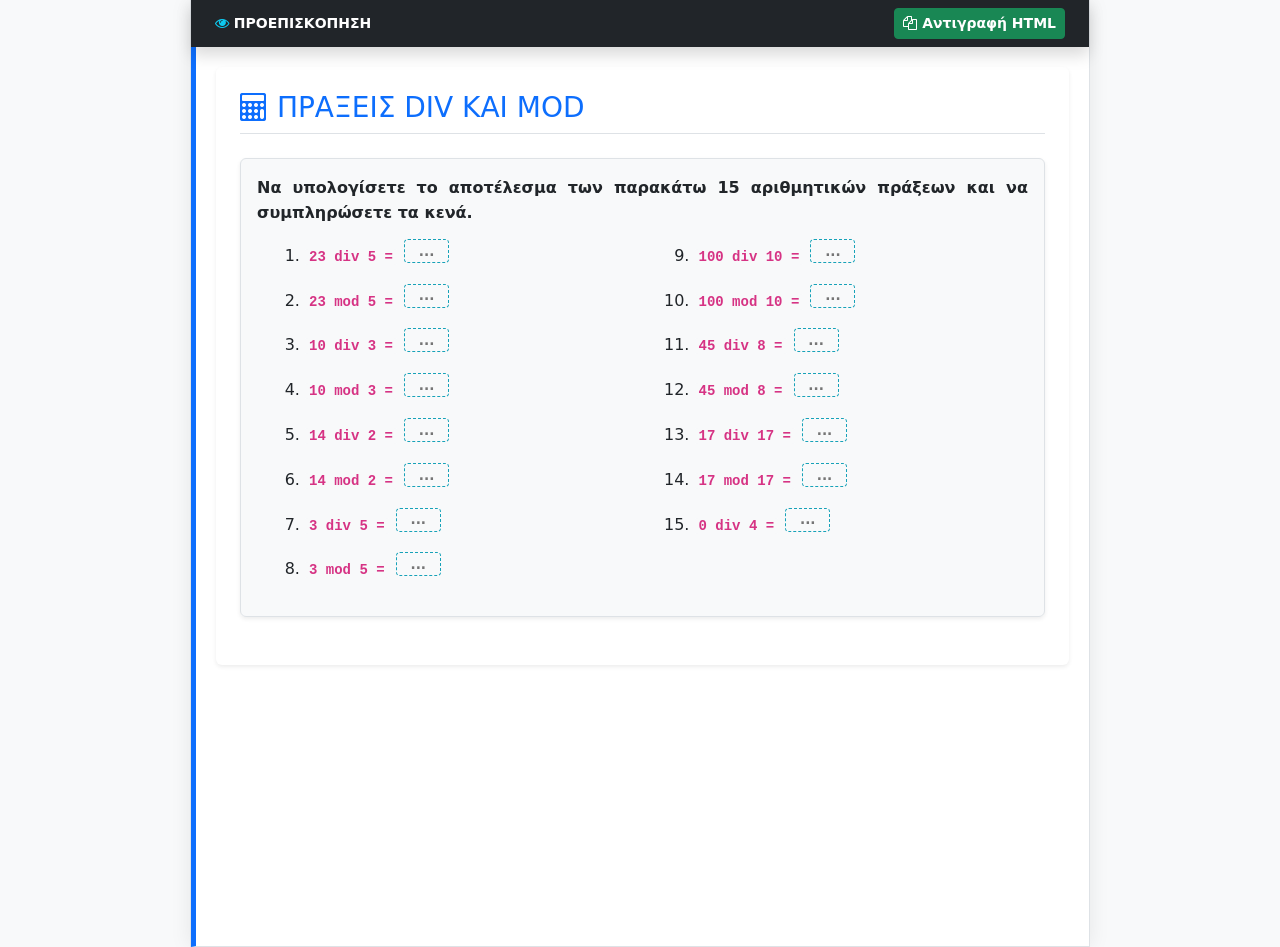
==== commit 43d86889: "save before beutification" ====
--- a/editor.html
+++ b/editor.html
@@ -19,7 +19,7 @@
         .preview-box {
             background: white;
             padding: 20px;
-            border-left: 5px solid #17a2b8;
+            border-left: 5px solid #0d6efd;
             border-bottom: 1px solid #dee2e6;
             width: 100%;
             min-height: 100vh;
@@ -82,55 +82,73 @@
 
         <div class="preview-box" id="mezePreview">
             <div class="html-content-wrapper container bg-white p-4 shadow-sm rounded">
-                <h3 class="text-danger border-bottom pb-2 mb-4"><i class="fa fa-bug"></i> ΕΝΤΟΠΙΣΜΟΣ ΛΑΘΩΝ (ΜΑΘΗΤΕΣ ΚΑΙ
-                    ΒΑΘΜΟΛΟΓΙΕΣ)
+                <h3 class="text-primary border-bottom pb-2 mb-4"><i class="fa fa-calculator"></i> ΠΡΑΞΕΙΣ DIV ΚΑΙ MOD
                 </h3>
 
-                <p>Δίνεται το παρακάτω πρόγραμμα το οποίο διαβάζει τα ονόματα των μαθητών και τους βαθμούς τους στα
-                    Μαθηματικά, στις ΑΟΘ και στη Γλώσσα. Υπολογίζει τον μεγαλύτερο βαθμό κάθε μαθητή, τον μέσο όρο του
-                    και στο τέλος τον γενικό μέσο όρο της τάξης.</p>
-                <p>Ωστόσο, το πρόγραμμα περιέχει <strong>συντακτικά λάθη, λογικά λάθη, καθώς και λάθη κατά την
-                        εκτέλεση</strong>.</p>
-
-                <pre class="aepp-code mb-4" style="font-size: 0.95rem;">1.  ΠΡΟΓΡΑΜΜΑ last2026bug
-2.  ΜΕΤΑΒΛΗΤΕΣ
-3.    ΑΚΕΡΑΙΕΣ: πληθοςΜαθητών, σ, συνολοΤάξης
-4.    ΠΡΑΓΜΑΤΙΚΕΣ: μαθ, αοθ, γλωσ, μαξ, μεσοςΟροςΤαξης
-5.    ΧΑΡΑΚΤΗΡΕΣ: ον
-6.  ΑΡΧΗ
-7.    πληθοςΜαθητών &lt;- 1
-8.    ΑΡΧΗ_ΕΠΑΝΑΛΗΨΗΣ
-9.      ΓΡΑΨΕ 'Δώστε όνομα ή τέλος'
-10.     ΔΙΑΒΑΣΕ ον
-11.     ΓΡΑΨΕ 'Δώστε στα μαθηματικά, αοθ, γλώσσα'
-12.     ΔΙΑΒΑΣΕ μαθ, αοθ, γλωσ
-13.     μαξ &lt;- μαθ
-14.     μαξΜαθ &lt;- 'μαθηματικά'
-15.     ΑΝ αοθ &gt; μαξ ΤΟΤΕ
-16.       μαξ &lt;- αοθ
-17.       μαξΜαθ &lt;- 'αοθ'
-18.     ΑΛΛΙΩΣ γλωσ &gt; μαξ ΤΟΤΕ
-19.       μαξ &lt;- αοθ
-20.       μαξΜαθ &lt;- 'αοθ'
-21.     ΤΕΛΟΣ_ΑΝ
-22.     ΓΡΑΨΕ 'Ο μεγαλύτερος βαθμός ήταν στο ', μαξΜαθ
-23.     μο &lt;- μαθ + αοθ + γλωσ/ 3
-24.     ΓΡΑΨΕ 'Ο μέσος όρος του ', ον, ' είναι ', μο
-25.     πληθοςΜαθητών &lt;- πληθοςΜαθητών + μο
-26.     συνολοΤάξης &lt;- συνολοΤάξης + 1
-27.   ΜΕΧΡΙΣ_ΟΤΟΥ ον = 'τέλος'
-28.   μεσοςΟροςΤαξης &lt;- συνολοΤάξης/ πληθοςΜαθητών
-29.   ΓΡΑΨΕ 'Ο μέσος όρος της τάξης είναι ', μεσοςΟροςΤαξης
-30. ΤΕΛΟΣ_ΠΡΟΓΡΑΜΜΑΤΟΣ</pre>
-
-                <p>Να εντοπίσετε τα λάθη αναφέροντας τον αριθμό της γραμμής, να τα διορθώσετε και να τα κατατάξετε σε
-                    μία από τις παρακάτω κατηγορίες:</p>
-                <ul>
-                    <li>Συντακτικό λάθος</li>
-                    <li>Λογικό λάθος</li>
-                    <li>Λάθος κατά την εκτέλεση</li>
-                </ul>
-                <p class="mt-3 fw-bold">Στη συνέχεια, να γράψετε ολόκληρο το πρόγραμμα στη σωστή του μορφή.</p>
+                <div class="card mb-4 border-0 shadow-sm">
+                    <div class="card-body bg-light rounded border">
+                        <p class="fw-bold mb-3 text-dark" style="line-height: 1.6;">
+                            Να υπολογίσετε το αποτέλεσμα των παρακάτω 15 αριθμητικών πράξεων και να συμπληρώσετε τα
+                            κενά.
+                        </p>
+
+                        <div class="row fw-normal ms-1" style="line-height: 1.8;">
+                            <div class="col-md-6">
+                                <ol>
+                                    <li class="mb-3"><code>23 div 5 =</code> <input type="text"
+                                            class="aepp-interactive-blank text-center fw-bold" placeholder="..."
+                                            maxlength="3" data-ex="1" data-blank="1" autocomplete="off" value=""></li>
+                                    <li class="mb-3"><code>23 mod 5 =</code> <input type="text"
+                                            class="aepp-interactive-blank text-center fw-bold" placeholder="..."
+                                            maxlength="3" data-ex="1" data-blank="2" autocomplete="off" value=""></li>
+                                    <li class="mb-3"><code>10 div 3 =</code> <input type="text"
+                                            class="aepp-interactive-blank text-center fw-bold" placeholder="..."
+                                            maxlength="3" data-ex="1" data-blank="3" autocomplete="off" value=""></li>
+                                    <li class="mb-3"><code>10 mod 3 =</code> <input type="text"
+                                            class="aepp-interactive-blank text-center fw-bold" placeholder="..."
+                                            maxlength="3" data-ex="1" data-blank="4" autocomplete="off" value=""></li>
+                                    <li class="mb-3"><code>14 div 2 =</code> <input type="text"
+                                            class="aepp-interactive-blank text-center fw-bold" placeholder="..."
+                                            maxlength="3" data-ex="1" data-blank="5" autocomplete="off" value=""></li>
+                                    <li class="mb-3"><code>14 mod 2 =</code> <input type="text"
+                                            class="aepp-interactive-blank text-center fw-bold" placeholder="..."
+                                            maxlength="3" data-ex="1" data-blank="6" autocomplete="off" value=""></li>
+                                    <li class="mb-3"><code>3 div 5 =</code> <input type="text"
+                                            class="aepp-interactive-blank text-center fw-bold" placeholder="..."
+                                            maxlength="3" data-ex="1" data-blank="7" autocomplete="off" value=""></li>
+                                    <li class="mb-3"><code>3 mod 5 =</code> <input type="text"
+                                            class="aepp-interactive-blank text-center fw-bold" placeholder="..."
+                                            maxlength="3" data-ex="1" data-blank="8" autocomplete="off" value=""></li>
+                                </ol>
+                            </div>
+                            <div class="col-md-6">
+                                <ol start="9">
+                                    <li class="mb-3"><code>100 div 10 =</code> <input type="text"
+                                            class="aepp-interactive-blank text-center fw-bold" placeholder="..."
+                                            maxlength="3" data-ex="1" data-blank="9" autocomplete="off" value=""></li>
+                                    <li class="mb-3"><code>100 mod 10 =</code> <input type="text"
+                                            class="aepp-interactive-blank text-center fw-bold" placeholder="..."
+                                            maxlength="3" data-ex="1" data-blank="10" autocomplete="off" value=""></li>
+                                    <li class="mb-3"><code>45 div 8 =</code> <input type="text"
+                                            class="aepp-interactive-blank text-center fw-bold" placeholder="..."
+                                            maxlength="3" data-ex="1" data-blank="11" autocomplete="off" value=""></li>
+                                    <li class="mb-3"><code>45 mod 8 =</code> <input type="text"
+                                            class="aepp-interactive-blank text-center fw-bold" placeholder="..."
+                                            maxlength="3" data-ex="1" data-blank="12" autocomplete="off" value=""></li>
+                                    <li class="mb-3"><code>17 div 17 =</code> <input type="text"
+                                            class="aepp-interactive-blank text-center fw-bold" placeholder="..."
+                                            maxlength="3" data-ex="1" data-blank="13" autocomplete="off" value=""></li>
+                                    <li class="mb-3"><code>17 mod 17 =</code> <input type="text"
+                                            class="aepp-interactive-blank text-center fw-bold" placeholder="..."
+                                            maxlength="3" data-ex="1" data-blank="14" autocomplete="off" value=""></li>
+                                    <li class="mb-3"><code>0 div 4 =</code> <input type="text"
+                                            class="aepp-interactive-blank text-center fw-bold" placeholder="..."
+                                            maxlength="3" data-ex="1" data-blank="15" autocomplete="off" value=""></li>
+                                </ol>
+                            </div>
+                        </div>
+                    </div>
+                </div>
             </div>
         </div>
     </div>
